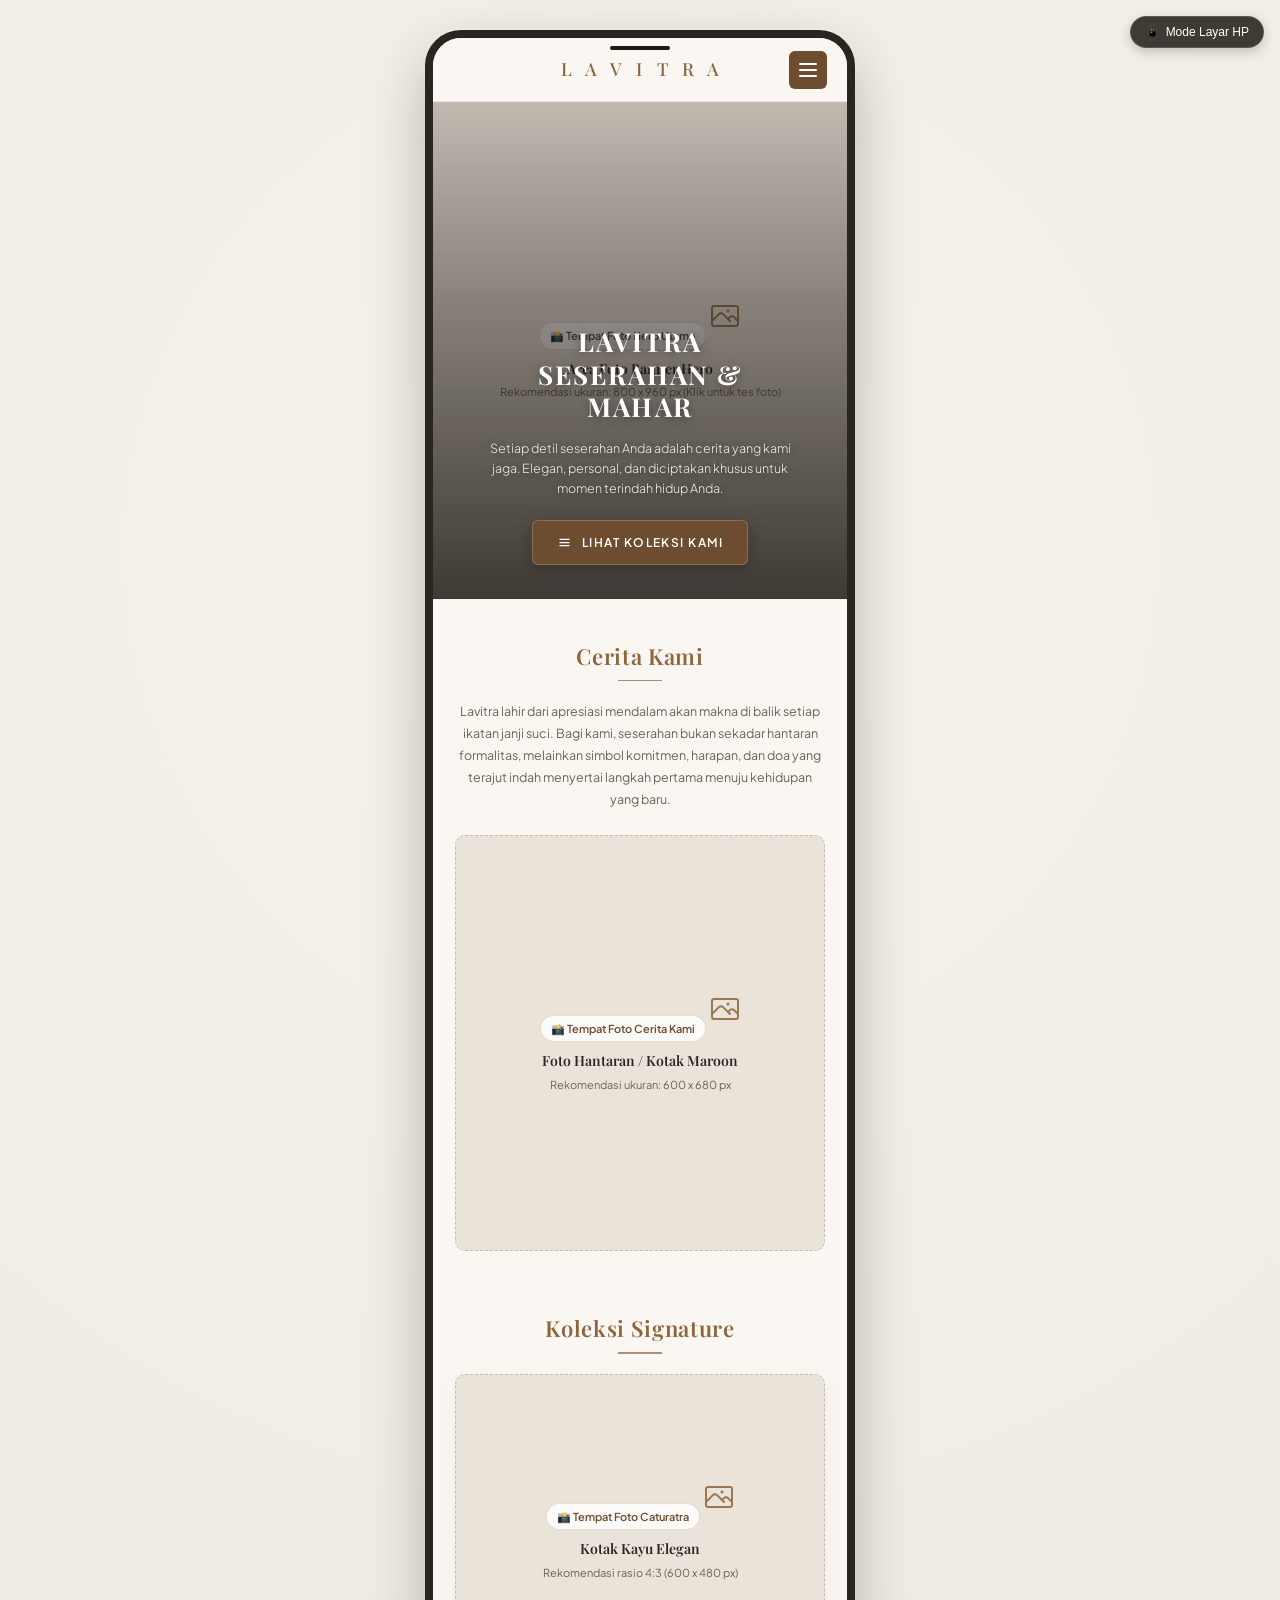
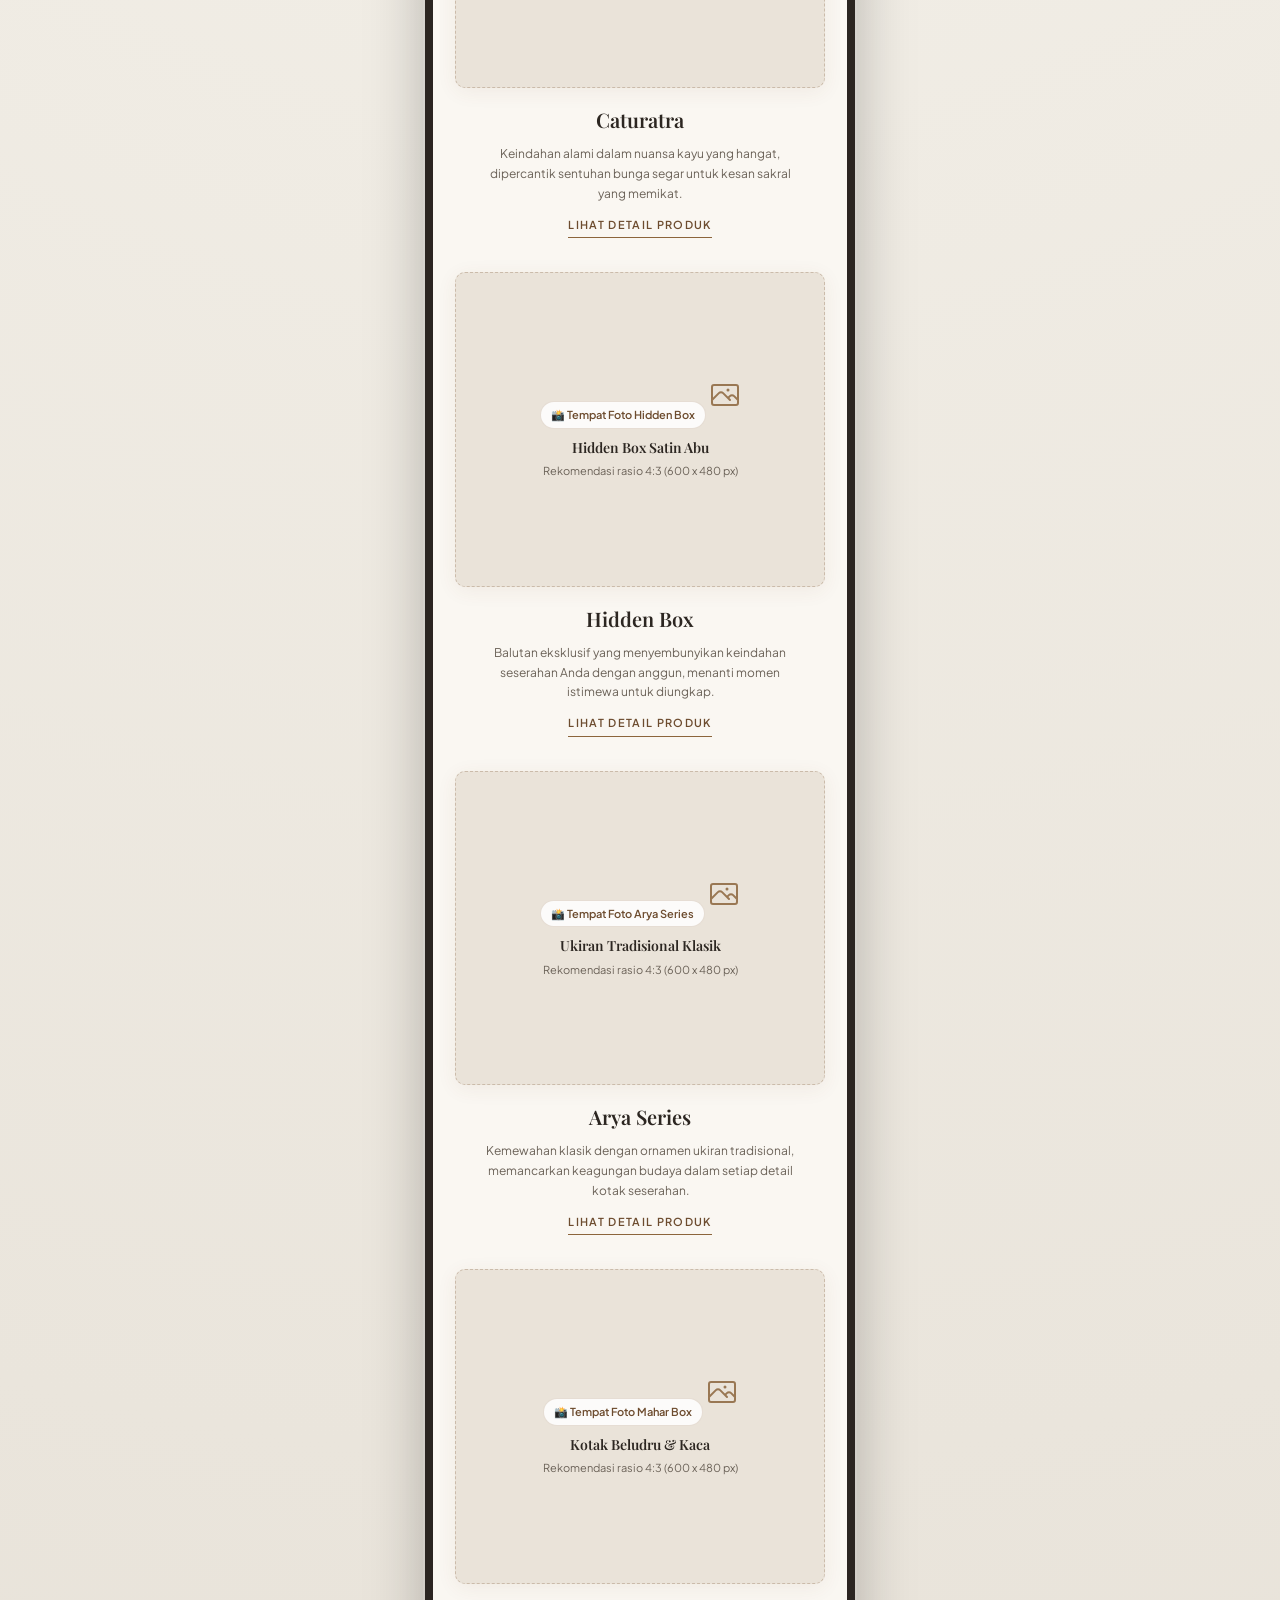
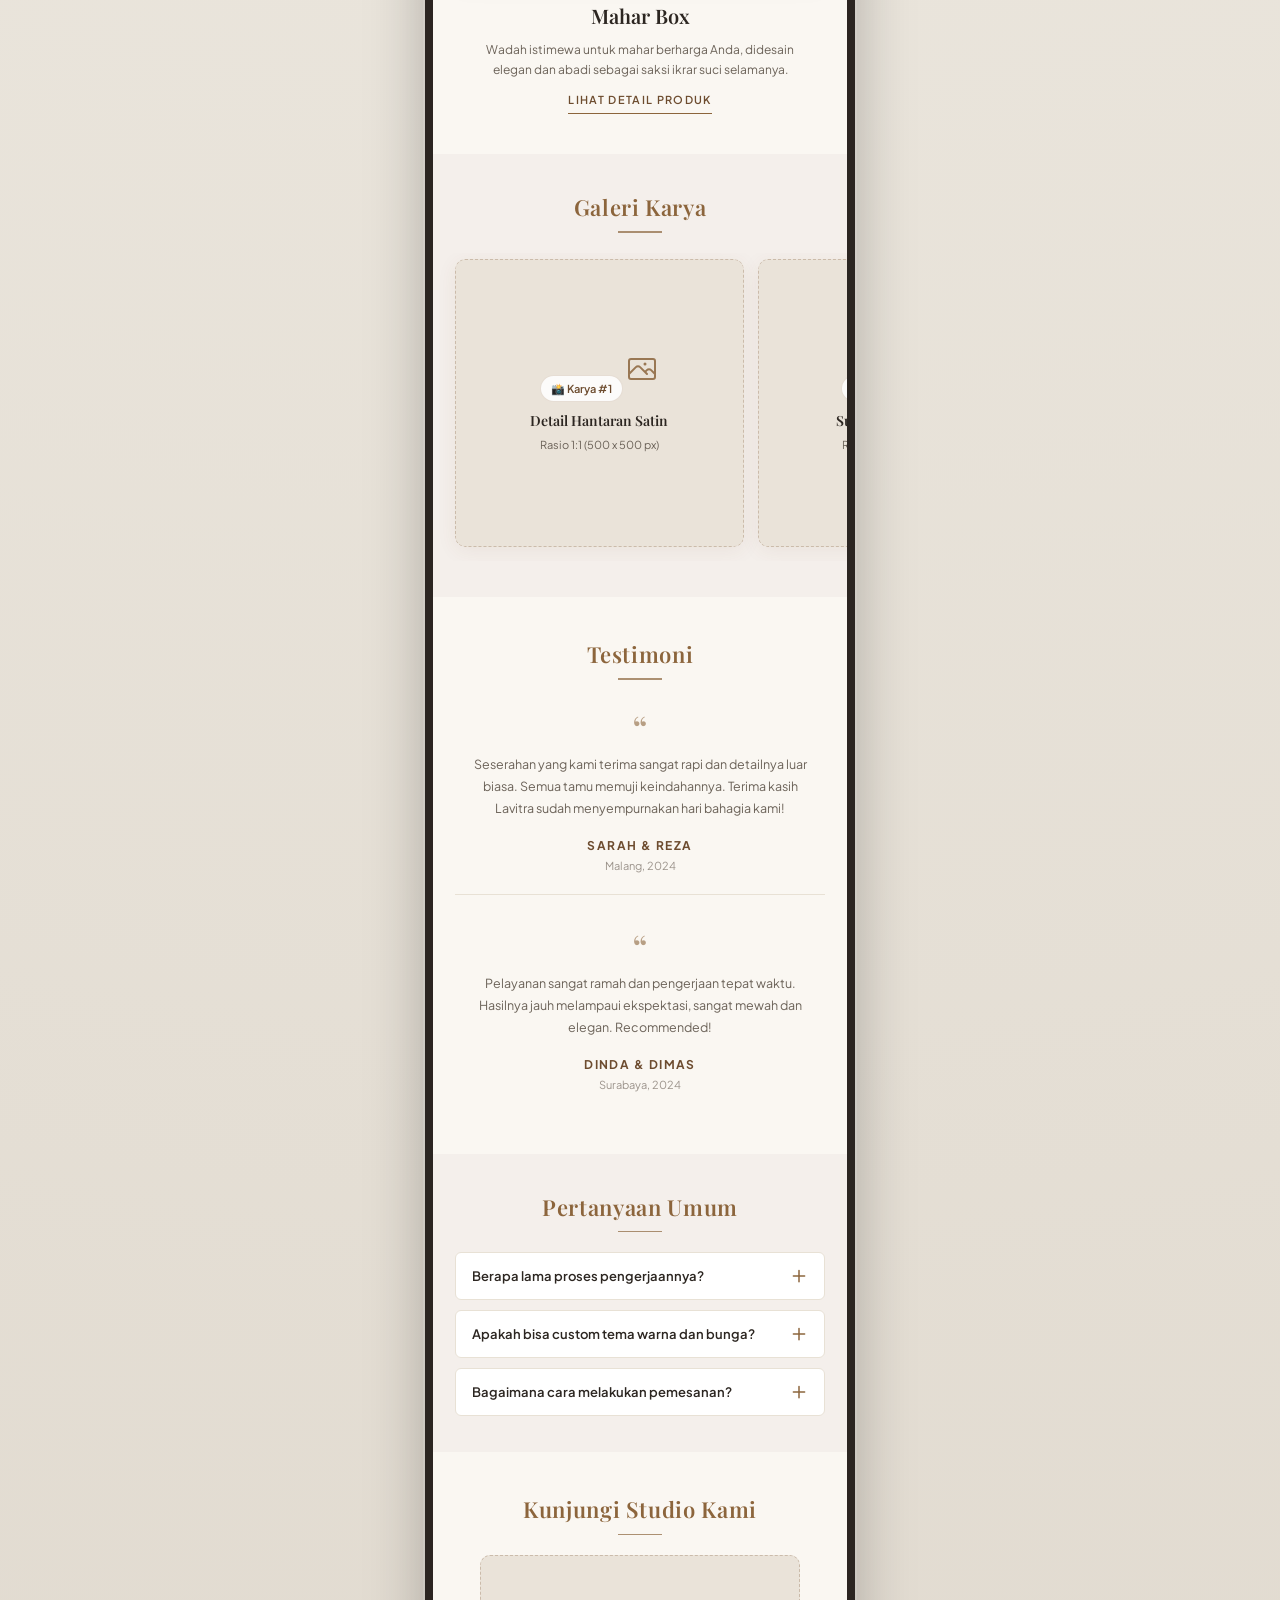
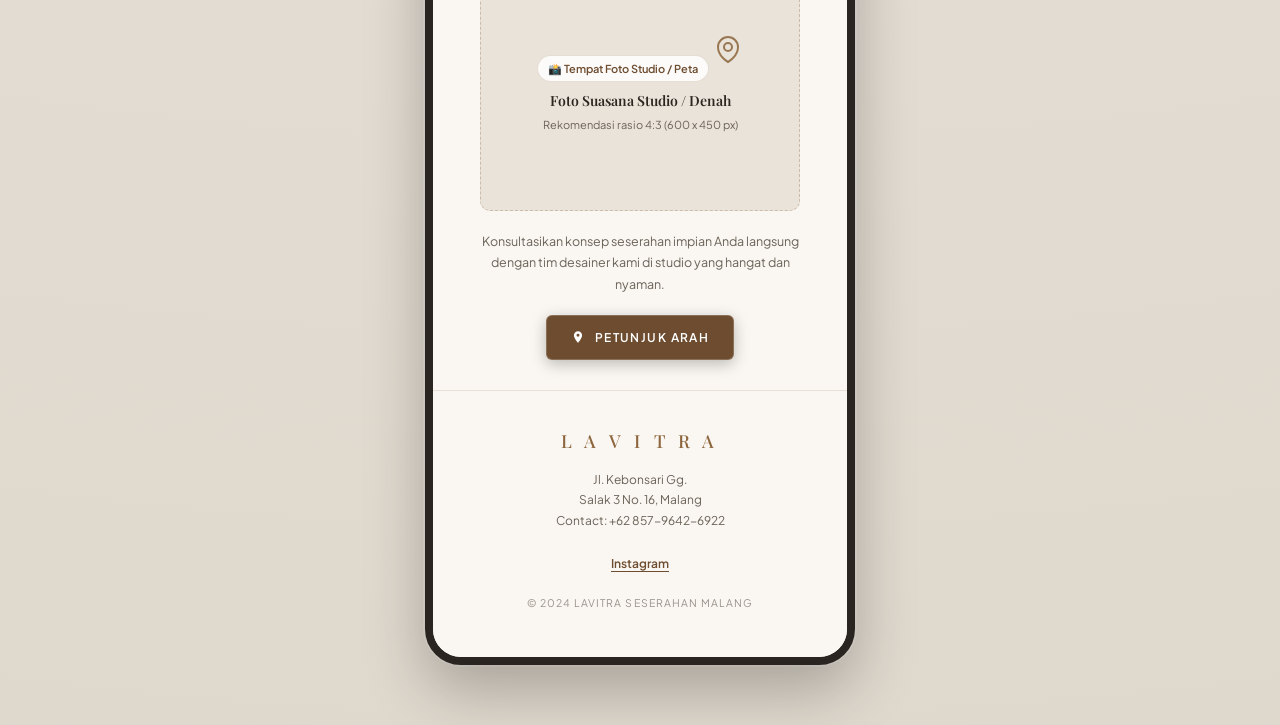
==== index.html @ 6a598cee "Add files via upload" ====
<!DOCTYPE html>
<html lang="id">
<head>
  <meta charset="UTF-8">
  <meta name="viewport" content="width=device-width, initial-scale=1.0, maximum-scale=1.0, user-scalable=no">
  <title>Lavitra Seserahan & Mahar - Malang</title>
  <link rel="stylesheet" href="css/style.css">
  <meta name="theme-color" content="#FAF7F2">
</head>
<body>

  <!-- TOMBOL TOGGLE VIEW KHUSUS DI DESKTOP AGAR PROPORSIONAL SEPERTI LAYAR HP -->
  <button class="desktop-view-toggle" title="Ubah mode tampilan">
    <span>📱</span> Mode Layar HP
  </button>

  <!-- OFFCANVAS DRAWER MENU (NAVIGASI HAMBURGER) -->
  <div class="mobile-drawer-overlay"></div>
  <aside class="mobile-drawer">
    <div class="drawer-header">
      <span class="brand-name">L A V I T R A</span>
      <button class="drawer-close-btn" aria-label="Tutup menu">&times;</button>
    </div>
    <ul class="drawer-nav-list">
      <li><a href="#hero" class="drawer-nav-link">Beranda</a></li>
      <li><a href="#cerita-kami" class="drawer-nav-link">Cerita Kami</a></li>
      <li><a href="#koleksi-signature" class="drawer-nav-link">Koleksi Signature</a></li>
      <li><a href="detail-produk.html" class="drawer-nav-link">Detail Produk (Hidden Box)</a></li>
      <li><a href="#galeri-karya" class="drawer-nav-link">Galeri Karya</a></li>
      <li><a href="#testimoni" class="drawer-nav-link">Testimoni</a></li>
      <li><a href="#faq" class="drawer-nav-link">Pertanyaan Umum</a></li>
      <li><a href="#studio" class="drawer-nav-link">Kunjungi Studio</a></li>
    </ul>
    <div class="drawer-footer">
      <p>© 2024 LAVITRA SESERAHAN MALANG</p>
    </div>
  </aside>

  <!-- MOBILE VIEWPORT SHELL (Wadah Utama Mobile Web yang Proporsional) -->
  <div class="mobile-viewport-shell">

    <!-- 1. HEADER / NAVBAR -->
    <header class="site-header">
      <div style="width: 38px;"></div> <!-- Spacer penyeimbang tengah -->
      <a href="index.html" class="header-brand">
        <span class="brand-name">L A V I T R A</span>
      </a>
      <button class="header-menu-btn" aria-label="Buka navigasi">
        <span></span>
        <span></span>
        <span></span>
      </button>
    </header>

    <main>
      <!-- 2. HERO BANNER SECTION -->
      <section class="hero-section" id="hero">
        <!-- 
          TEMPAT MENARUH GAMBAR HERO:
          Ganti data di dalam kotak ini atau klik kotak ini saat dibuka di browser
          untuk memasukkan gambar foto Anda sendiri!
          Format HTML jika ingin pasang langsung file: 
          <img src="images/hero.jpg" alt="Lavitra Banner" class="user-image loaded">
        -->
        <div class="img-placeholder-wrapper aspect-hero" title="Klik untuk pasang foto banner hero">
          <div class="placeholder-content">
            <span class="placeholder-badge">📸 Tempat Foto Hero Utama</span>
            <svg class="placeholder-icon" viewBox="0 0 24 24" stroke-width="1.5">
              <path stroke-linecap="round" stroke-linejoin="round" d="M2.25 15.75l5.159-5.159a2.25 2.25 0 013.182 0l5.159 5.159m-1.5-1.5l1.409-1.409a2.25 2.25 0 013.182 0l2.909 2.909m-18 3.75h16.5a1.5 1.5 0 001.5-1.5V6a1.5 1.5 0 00-1.5-1.5H3.75A1.5 1.5 0 002.25 6v12a1.5 1.5 0 001.5 1.5zm10.5-11.25h.008v.008h-.008V8.25zm.375 0a.375.375 0 11-.75 0 .375.375 0 01.75 0z" />
            </svg>
            <div class="placeholder-title">Area Foto Banner Hero</div>
            <div class="placeholder-hint">Rekomendasi ukuran: 800 x 960 px (Klik untuk tes foto)</div>
          </div>
          <!-- Tag foto (otomatis aktif jika user klik pasang foto) -->
          <img src="" alt="Hero Seserahan" class="user-image">
        </div>

        <!-- Dark Gradient Overlay & Teks Hero persis di screenshot -->
        <div class="hero-gradient-overlay"></div>
        <div class="hero-content">
          <h1 class="hero-title">
            <span>LAVITRA</span>
            <span>SESERAHAN &</span>
            <span>MAHAR</span>
          </h1>
          <p class="hero-description">
            Setiap detil seserahan Anda adalah cerita yang kami jaga. Elegan, personal, dan diciptakan khusus untuk momen terindah hidup Anda.
          </p>
          <a href="#koleksi-signature" class="btn-primary-bronze">
            <svg viewBox="0 0 24 24">
              <path d="M4 6h16v2H4zm0 5h16v2H4zm0 5h16v2H4z"/>
            </svg>
            <span>LIHAT KOLEKSI KAMI</span>
          </a>
        </div>
      </section>

      <!-- 3. SECTION: CERITA KAMI -->
      <section class="section-cerita" id="cerita-kami">
        <div class="section-header-block">
          <h2 class="section-title">Cerita Kami</h2>
          <div class="section-divider"></div>
        </div>
        <p class="cerita-text">
          Lavitra lahir dari apresiasi mendalam akan makna di balik setiap ikatan janji suci. Bagi kami, seserahan bukan sekadar hantaran formalitas, melainkan simbol komitmen, harapan, dan doa yang terajut indah menyertai langkah pertama menuju kehidupan yang baru.
        </p>

        <!-- TEMPAT FOTO CERITA KAMI (SESERAHAN MAROON) -->
        <div class="img-placeholder-wrapper aspect-cerita" title="Klik untuk pasang foto cerita kami">
          <div class="placeholder-content">
            <span class="placeholder-badge">📸 Tempat Foto Cerita Kami</span>
            <svg class="placeholder-icon" viewBox="0 0 24 24" stroke-width="1.5">
              <path stroke-linecap="round" stroke-linejoin="round" d="M2.25 15.75l5.159-5.159a2.25 2.25 0 013.182 0l5.159 5.159m-1.5-1.5l1.409-1.409a2.25 2.25 0 013.182 0l2.909 2.909m-18 3.75h16.5a1.5 1.5 0 001.5-1.5V6a1.5 1.5 0 00-1.5-1.5H3.75A1.5 1.5 0 002.25 6v12a1.5 1.5 0 001.5 1.5zm10.5-11.25h.008v.008h-.008V8.25zm.375 0a.375.375 0 11-.75 0 .375.375 0 01.75 0z" />
            </svg>
            <div class="placeholder-title">Foto Hantaran / Kotak Maroon</div>
            <div class="placeholder-hint">Rekomendasi ukuran: 600 x 680 px</div>
          </div>
          <img src="" alt="Cerita Lavitra" class="user-image">
        </div>
      </section>

      <!-- 4. SECTION: KOLEKSI SIGNATURE -->
      <section class="section-signature" id="koleksi-signature">
        <div class="section-header-block">
          <h2 class="section-title">Koleksi Signature</h2>
          <div class="section-divider"></div>
        </div>

        <div class="product-list">
          
          <!-- ITEM 1: CATURATRA -->
          <article class="product-card">
            <!-- Tempat Foto Caturatra -->
            <div class="img-placeholder-wrapper aspect-product" title="Klik untuk pasang foto Caturatra">
              <div class="placeholder-content">
                <span class="placeholder-badge">📸 Tempat Foto Caturatra</span>
                <svg class="placeholder-icon" viewBox="0 0 24 24" stroke-width="1.5">
                  <path stroke-linecap="round" stroke-linejoin="round" d="M2.25 15.75l5.159-5.159a2.25 2.25 0 013.182 0l5.159 5.159m-1.5-1.5l1.409-1.409a2.25 2.25 0 013.182 0l2.909 2.909m-18 3.75h16.5a1.5 1.5 0 001.5-1.5V6a1.5 1.5 0 00-1.5-1.5H3.75A1.5 1.5 0 002.25 6v12a1.5 1.5 0 001.5 1.5zm10.5-11.25h.008v.008h-.008V8.25zm.375 0a.375.375 0 11-.75 0 .375.375 0 01.75 0z" />
                </svg>
                <div class="placeholder-title">Kotak Kayu Elegan</div>
                <div class="placeholder-hint">Rekomendasi rasio 4:3 (600 x 480 px)</div>
              </div>
              <img src="" alt="Caturatra" class="user-image">
            </div>
            <h3 class="product-card-title">Caturatra</h3>
            <p class="product-card-desc">
              Keindahan alami dalam nuansa kayu yang hangat, dipercantik sentuhan bunga segar untuk kesan sakral yang memikat.
            </p>
            <a href="detail-produk.html" class="product-card-link">LIHAT DETAIL PRODUK</a>
          </article>

          <!-- ITEM 2: HIDDEN BOX (Tautan ke Halaman Detail) -->
          <article class="product-card">
            <!-- Tempat Foto Hidden Box -->
            <div class="img-placeholder-wrapper aspect-product" title="Klik untuk pasang foto Hidden Box">
              <div class="placeholder-content">
                <span class="placeholder-badge">📸 Tempat Foto Hidden Box</span>
                <svg class="placeholder-icon" viewBox="0 0 24 24" stroke-width="1.5">
                  <path stroke-linecap="round" stroke-linejoin="round" d="M2.25 15.75l5.159-5.159a2.25 2.25 0 013.182 0l5.159 5.159m-1.5-1.5l1.409-1.409a2.25 2.25 0 013.182 0l2.909 2.909m-18 3.75h16.5a1.5 1.5 0 001.5-1.5V6a1.5 1.5 0 00-1.5-1.5H3.75A1.5 1.5 0 002.25 6v12a1.5 1.5 0 001.5 1.5zm10.5-11.25h.008v.008h-.008V8.25zm.375 0a.375.375 0 11-.75 0 .375.375 0 01.75 0z" />
                </svg>
                <div class="placeholder-title">Hidden Box Satin Abu</div>
                <div class="placeholder-hint">Rekomendasi rasio 4:3 (600 x 480 px)</div>
              </div>
              <img src="" alt="Hidden Box" class="user-image">
            </div>
            <h3 class="product-card-title">Hidden Box</h3>
            <p class="product-card-desc">
              Balutan eksklusif yang menyembunyikan keindahan seserahan Anda dengan anggun, menanti momen istimewa untuk diungkap.
            </p>
            <a href="detail-produk.html" class="product-card-link">LIHAT DETAIL PRODUK</a>
          </article>

          <!-- ITEM 3: ARYA SERIES -->
          <article class="product-card">
            <!-- Tempat Foto Arya Series -->
            <div class="img-placeholder-wrapper aspect-product" title="Klik untuk pasang foto Arya Series">
              <div class="placeholder-content">
                <span class="placeholder-badge">📸 Tempat Foto Arya Series</span>
                <svg class="placeholder-icon" viewBox="0 0 24 24" stroke-width="1.5">
                  <path stroke-linecap="round" stroke-linejoin="round" d="M2.25 15.75l5.159-5.159a2.25 2.25 0 013.182 0l5.159 5.159m-1.5-1.5l1.409-1.409a2.25 2.25 0 013.182 0l2.909 2.909m-18 3.75h16.5a1.5 1.5 0 001.5-1.5V6a1.5 1.5 0 00-1.5-1.5H3.75A1.5 1.5 0 002.25 6v12a1.5 1.5 0 001.5 1.5zm10.5-11.25h.008v.008h-.008V8.25zm.375 0a.375.375 0 11-.75 0 .375.375 0 01.75 0z" />
                </svg>
                <div class="placeholder-title">Ukiran Tradisional Klasik</div>
                <div class="placeholder-hint">Rekomendasi rasio 4:3 (600 x 480 px)</div>
              </div>
              <img src="" alt="Arya Series" class="user-image">
            </div>
            <h3 class="product-card-title">Arya Series</h3>
            <p class="product-card-desc">
              Kemewahan klasik dengan ornamen ukiran tradisional, memancarkan keagungan budaya dalam setiap detail kotak seserahan.
            </p>
            <a href="detail-produk.html" class="product-card-link">LIHAT DETAIL PRODUK</a>
          </article>

          <!-- ITEM 4: MAHAR BOX -->
          <article class="product-card">
            <!-- Tempat Foto Mahar Box -->
            <div class="img-placeholder-wrapper aspect-product" title="Klik untuk pasang foto Mahar Box">
              <div class="placeholder-content">
                <span class="placeholder-badge">📸 Tempat Foto Mahar Box</span>
                <svg class="placeholder-icon" viewBox="0 0 24 24" stroke-width="1.5">
                  <path stroke-linecap="round" stroke-linejoin="round" d="M2.25 15.75l5.159-5.159a2.25 2.25 0 013.182 0l5.159 5.159m-1.5-1.5l1.409-1.409a2.25 2.25 0 013.182 0l2.909 2.909m-18 3.75h16.5a1.5 1.5 0 001.5-1.5V6a1.5 1.5 0 00-1.5-1.5H3.75A1.5 1.5 0 002.25 6v12a1.5 1.5 0 001.5 1.5zm10.5-11.25h.008v.008h-.008V8.25zm.375 0a.375.375 0 11-.75 0 .375.375 0 01.75 0z" />
                </svg>
                <div class="placeholder-title">Kotak Beludru & Kaca</div>
                <div class="placeholder-hint">Rekomendasi rasio 4:3 (600 x 480 px)</div>
              </div>
              <img src="" alt="Mahar Box" class="user-image">
            </div>
            <h3 class="product-card-title">Mahar Box</h3>
            <p class="product-card-desc">
              Wadah istimewa untuk mahar berharga Anda, didesain elegan dan abadi sebagai saksi ikrar suci selamanya.
            </p>
            <a href="detail-produk.html" class="product-card-link">LIHAT DETAIL PRODUK</a>
          </article>

        </div>
      </section>

      <!-- 5. SECTION: GALERI KARYA (HORIZONTAL SCROLL) -->
      <section class="section-galeri" id="galeri-karya">
        <div class="section-header-block">
          <h2 class="section-title">Galeri Karya</h2>
          <div class="section-divider"></div>
        </div>

        <div class="gallery-scroll-container">
          <!-- Item Galeri 1 -->
          <div class="gallery-item">
            <div class="img-placeholder-wrapper aspect-gallery" title="Klik untuk pasang foto galeri 1">
              <div class="placeholder-content">
                <span class="placeholder-badge">📸 Karya #1</span>
                <svg class="placeholder-icon" viewBox="0 0 24 24" stroke-width="1.5">
                  <path stroke-linecap="round" stroke-linejoin="round" d="M2.25 15.75l5.159-5.159a2.25 2.25 0 013.182 0l5.159 5.159m-1.5-1.5l1.409-1.409a2.25 2.25 0 013.182 0l2.909 2.909m-18 3.75h16.5a1.5 1.5 0 001.5-1.5V6a1.5 1.5 0 00-1.5-1.5H3.75A1.5 1.5 0 002.25 6v12a1.5 1.5 0 001.5 1.5zm10.5-11.25h.008v.008h-.008V8.25zm.375 0a.375.375 0 11-.75 0 .375.375 0 01.75 0z" />
                </svg>
                <div class="placeholder-title">Detail Hantaran Satin</div>
                <div class="placeholder-hint">Rasio 1:1 (500 x 500 px)</div>
              </div>
              <img src="" alt="Galeri 1" class="user-image">
            </div>
          </div>

          <!-- Item Galeri 2 -->
          <div class="gallery-item">
            <div class="img-placeholder-wrapper aspect-gallery" title="Klik untuk pasang foto galeri 2">
              <div class="placeholder-content">
                <span class="placeholder-badge">📸 Karya #2</span>
                <svg class="placeholder-icon" viewBox="0 0 24 24" stroke-width="1.5">
                  <path stroke-linecap="round" stroke-linejoin="round" d="M2.25 15.75l5.159-5.159a2.25 2.25 0 013.182 0l5.159 5.159m-1.5-1.5l1.409-1.409a2.25 2.25 0 013.182 0l2.909 2.909m-18 3.75h16.5a1.5 1.5 0 001.5-1.5V6a1.5 1.5 0 00-1.5-1.5H3.75A1.5 1.5 0 002.25 6v12a1.5 1.5 0 001.5 1.5zm10.5-11.25h.008v.008h-.008V8.25zm.375 0a.375.375 0 11-.75 0 .375.375 0 01.75 0z" />
                </svg>
                <div class="placeholder-title">Susunan Kotak Kayu</div>
                <div class="placeholder-hint">Rasio 1:1 (500 x 500 px)</div>
              </div>
              <img src="" alt="Galeri 2" class="user-image">
            </div>
          </div>

          <!-- Item Galeri 3 -->
          <div class="gallery-item">
            <div class="img-placeholder-wrapper aspect-gallery" title="Klik untuk pasang foto galeri 3">
              <div class="placeholder-content">
                <span class="placeholder-badge">📸 Karya #3</span>
                <svg class="placeholder-icon" viewBox="0 0 24 24" stroke-width="1.5">
                  <path stroke-linecap="round" stroke-linejoin="round" d="M2.25 15.75l5.159-5.159a2.25 2.25 0 013.182 0l5.159 5.159m-1.5-1.5l1.409-1.409a2.25 2.25 0 013.182 0l2.909 2.909m-18 3.75h16.5a1.5 1.5 0 001.5-1.5V6a1.5 1.5 0 00-1.5-1.5H3.75A1.5 1.5 0 002.25 6v12a1.5 1.5 0 001.5 1.5zm10.5-11.25h.008v.008h-.008V8.25zm.375 0a.375.375 0 11-.75 0 .375.375 0 01.75 0z" />
                </svg>
                <div class="placeholder-title">Mahar Frame Eksklusif</div>
                <div class="placeholder-hint">Rasio 1:1 (500 x 500 px)</div>
              </div>
              <img src="" alt="Galeri 3" class="user-image">
            </div>
          </div>
        </div>
      </section>

      <!-- 6. SECTION: TESTIMONI -->
      <section class="section-testimoni" id="testimoni">
        <div class="section-header-block">
          <h2 class="section-title">Testimoni</h2>
          <div class="section-divider"></div>
        </div>

        <div class="testimoni-card">
          <div class="quote-icon">“</div>
          <p class="quote-text">
            Seserahan yang kami terima sangat rapi dan detailnya luar biasa. Semua tamu memuji keindahannya. Terima kasih Lavitra sudah menyempurnakan hari bahagia kami!
          </p>
          <div class="client-name">SARAH & REZA</div>
          <div class="client-city">Malang, 2024</div>
        </div>

        <div class="testimoni-card">
          <div class="quote-icon">“</div>
          <p class="quote-text">
            Pelayanan sangat ramah dan pengerjaan tepat waktu. Hasilnya jauh melampaui ekspektasi, sangat mewah dan elegan. Recommended!
          </p>
          <div class="client-name">DINDA & DIMAS</div>
          <div class="client-city">Surabaya, 2024</div>
        </div>
      </section>

      <!-- 7. SECTION: PERTANYAAN UMUM (ACCORDION) -->
      <section class="section-faq" id="faq">
        <div class="section-header-block">
          <h2 class="section-title">Pertanyaan Umum</h2>
          <div class="section-divider"></div>
        </div>

        <div class="accordion-list">
          <!-- FAQ 1 -->
          <div class="accordion-item">
            <button class="accordion-trigger" aria-expanded="false">
              <span>Berapa lama proses pengerjaannya?</span>
              <svg class="accordion-icon" viewBox="0 0 24 24" fill="none" stroke-width="2">
                <path stroke-linecap="round" stroke-linejoin="round" d="M12 4.5v15m7.5-7.5h-15" />
              </svg>
            </button>
            <div class="accordion-content">
              <p>Proses pengerjaan seserahan dan mahar rata-rata memakan waktu 7 hingga 14 hari kerja, tergantung pada tingkat kerumitan desain dan antrian slot. Kami menyarankan untuk melakukan reservasi minimal 1 bulan sebelum hari H.</p>
            </div>
          </div>

          <!-- FAQ 2 -->
          <div class="accordion-item">
            <button class="accordion-trigger" aria-expanded="false">
              <span>Apakah bisa custom tema warna dan bunga?</span>
              <svg class="accordion-icon" viewBox="0 0 24 24" fill="none" stroke-width="2">
                <path stroke-linecap="round" stroke-linejoin="round" d="M12 4.5v15m7.5-7.5h-15" />
              </svg>
            </button>
            <div class="accordion-content">
              <p>Tentu saja! Anda bebas menyesuaikan tema warna kain, kombinasi hiasan, serta jenis bunga (fresh flower atau artificial/preserved premium) agar selaras dengan konsep busana dan pelaminan Anda.</p>
            </div>
          </div>

          <!-- FAQ 3 -->
          <div class="accordion-item">
            <button class="accordion-trigger" aria-expanded="false">
              <span>Bagaimana cara melakukan pemesanan?</span>
              <svg class="accordion-icon" viewBox="0 0 24 24" fill="none" stroke-width="2">
                <path stroke-linecap="round" stroke-linejoin="round" d="M12 4.5v15m7.5-7.5h-15" />
              </svg>
            </button>
            <div class="accordion-content">
              <p>Pemesanan dapat dilakukan dengan mudah melalui tombol WhatsApp resmi kami atau langsung mengunjungi studio. Tim kami siap membantu konsultasi konsep, pemilihan kotak, dan penjadwalan serah terima barang.</p>
            </div>
          </div>
        </div>
      </section>

      <!-- 8. SECTION: KUNJUNGI STUDIO KAMI -->
      <section class="section-studio" id="studio">
        <div class="section-header-block">
          <h2 class="section-title">Kunjungi Studio Kami</h2>
          <div class="section-divider"></div>
        </div>

        <div class="studio-card-wrapper">
          <!-- Tempat Foto Studio / Ilustrasi Denah -->
          <div class="img-placeholder-wrapper aspect-studio" title="Klik untuk pasang foto studio / denah">
            <div class="placeholder-content">
              <span class="placeholder-badge">📸 Tempat Foto Studio / Peta</span>
              <svg class="placeholder-icon" viewBox="0 0 24 24" stroke-width="1.5">
                <path stroke-linecap="round" stroke-linejoin="round" d="M15 10.5a3 3 0 11-6 0 3 3 0 016 0z" />
                <path stroke-linecap="round" stroke-linejoin="round" d="M19.5 10.5c0 7.142-7.5 11.25-7.5 11.25S4.5 17.642 4.5 10.5a7.5 7.5 0 1115 0z" />
              </svg>
              <div class="placeholder-title">Foto Suasana Studio / Denah</div>
              <div class="placeholder-hint">Rekomendasi rasio 4:3 (600 x 450 px)</div>
            </div>
            <img src="" alt="Studio Lavitra" class="user-image">
          </div>
        </div>

        <p class="studio-desc">
          Konsultasikan konsep seserahan impian Anda langsung dengan tim desainer kami di studio yang hangat dan nyaman.
        </p>

        <a href="https://maps.google.com/?q=Lavitra+Seserahan+Malang" target="_blank" rel="noopener noreferrer" class="btn-primary-bronze">
          <svg viewBox="0 0 24 24" style="width: 14px; height: 14px;">
            <path d="M12 2C8.13 2 5 5.13 5 9c0 5.25 7 13 7 13s7-7.75 7-13c0-3.87-3.13-7-7-7zm0 9.5a2.5 2.5 0 110-5 2.5 2.5 0 010 5z"/>
          </svg>
          <span>PETUNJUK ARAH</span>
        </a>
      </section>
    </main>

    <!-- 9. FOOTER -->
    <footer class="site-footer">
      <div class="footer-brand">L A V I T R A</div>
      <address class="footer-address">
        Jl. Kebonsari Gg.<br>
        Salak 3 No. 16, Malang<br>
        Contact: +62 857-9642-6922
      </address>
      <div>
        <a href="https://instagram.com" target="_blank" rel="noopener noreferrer" class="footer-social-link">Instagram</a>
      </div>
      <div class="footer-copyright">
        © 2024 LAVITRA SESERAHAN MALANG
      </div>
    </footer>

  </div>

  <script src="js/main.js"></script>
</body>
</html>
---- css/style.css ----
/* ==========================================================================
   LAVITRA SESERAHAN & MAHAR - MOBILE WEB STYLESHEET
   Desain Presisi, Mewah, dan Proporsional (Mobile First)
   ========================================================================== */

/* --- GOOGLE FONTS IMPORT --- */
@import url('https://fonts.googleapis.com/css2?family=Cinzel:wght@400;500;600;700&family=Playfair+Display:ital,wght@0,400;0,500;0,600;0,700;1,400&family=Plus+Jakarta+Sans:wght@300;400;500;600;700&display=swap');

/* --- DESIGN TOKENS / CSS VARIABLES --- */
:root {
  --font-serif: 'Playfair Display', Georgia, serif;
  --font-brand: 'Cinzel', serif;
  --font-sans: 'Plus Jakarta Sans', -apple-system, BlinkMacSystemFont, sans-serif;

  /* Color Palette matching exact screenshots */
  --color-primary-bronze: #8C653C;
  --color-primary-dark: #6D4C2F;
  --color-primary-light: #B48D65;
  --color-bronze-accent: #C5A070;
  
  --color-bg-main: #FAF7F2;
  --color-bg-warm: #F4EFEB;
  --color-bg-card: #FFFFFF;
  --color-border: #E8E1D5;
  --color-border-light: #F0ECE4;

  --color-text-main: #2C2621;
  --color-text-muted: #6B6258;
  --color-text-light: #9B938B;
  --color-white: #FFFFFF;

  /* Sizing and Layout */
  --mobile-max-width: 430px;
  --header-height: 64px;
  --bottom-bar-height: 76px;
  --radius-sm: 6px;
  --radius-md: 10px;
  --radius-lg: 14px;
  --radius-xl: 20px;
  
  --shadow-subtle: 0 2px 10px rgba(0, 0, 0, 0.04);
  --shadow-card: 0 4px 20px rgba(109, 76, 47, 0.07);
  --shadow-floating: 0 -4px 20px rgba(0, 0, 0, 0.06);

  --transition-normal: 0.25s cubic-bezier(0.4, 0, 0.2, 1);
}

/* --- RESET & BASE STYLES --- */
*, *::before, *::after {
  box-sizing: border-box;
  margin: 0;
  padding: 0;
  -webkit-tap-highlight-color: transparent;
}

html {
  font-size: 16px;
  scroll-behavior: smooth;
  background-color: #EFECE6; /* Desktop background backdrop */
}

body {
  font-family: var(--font-sans);
  color: var(--color-text-main);
  background-color: var(--color-bg-main);
  line-height: 1.6;
  min-height: 100vh;
  display: flex;
  flex-direction: column;
  align-items: center;
  justify-content: flex-start;
  overflow-x: hidden;
}

/* --- MOBILE SHELL / CONTAINER (PROPORSIONAL) --- */
/* Membuat tampilan di desktop tetap menyerupai layar HP proporsional (max 430px)
   sedangkan di HP asli akan full screen 100% tanpa frame */
.mobile-viewport-shell {
  width: 100%;
  max-width: var(--mobile-max-width);
  min-height: 100vh;
  background-color: var(--color-bg-main);
  position: relative;
  box-shadow: 0 0 35px rgba(0, 0, 0, 0.12);
  display: flex;
  flex-direction: column;
  overflow: hidden;
}

/* --- DESKTOP VIEW CONTROLLER BAR (Hanya terlihat di layar besar) --- */
.desktop-view-toggle {
  display: none;
  position: fixed;
  top: 16px;
  right: 16px;
  background: rgba(44, 38, 33, 0.9);
  backdrop-filter: blur(8px);
  color: #fff;
  padding: 8px 14px;
  border-radius: 30px;
  font-size: 12px;
  font-weight: 500;
  z-index: 9999;
  cursor: pointer;
  box-shadow: 0 4px 12px rgba(0,0,0,0.2);
  border: 1px solid rgba(255,255,255,0.15);
  transition: var(--transition-normal);
}
.desktop-view-toggle:hover {
  background: var(--color-primary-dark);
}
@media (min-width: 641px) {
  .desktop-view-toggle {
    display: flex;
    align-items: center;
    gap: 6px;
  }
}

/* --- HEADER / TOP NAVBAR --- */
.site-header {
  height: var(--header-height);
  width: 100%;
  background-color: var(--color-bg-main);
  position: sticky;
  top: 0;
  z-index: 100;
  display: flex;
  align-items: center;
  justify-content: space-between;
  padding: 0 20px;
  border-bottom: 1px solid rgba(232, 225, 213, 0.7);
  transition: var(--transition-normal);
}

.site-header.scrolled {
  background-color: rgba(250, 247, 242, 0.96);
  backdrop-filter: blur(10px);
  box-shadow: var(--shadow-subtle);
}

/* Header Back Button (Halaman Detail) */
.header-back-btn {
  background: transparent;
  border: none;
  cursor: pointer;
  display: flex;
  align-items: center;
  justify-content: center;
  width: 38px;
  height: 38px;
  border-radius: 50%;
  color: var(--color-primary-dark);
  transition: var(--transition-normal);
}
.header-back-btn:hover {
  background: rgba(140, 101, 60, 0.08);
}
.header-back-btn svg {
  width: 22px;
  height: 22px;
  stroke: var(--color-primary-dark);
}

/* Header Brand / Logo */
.header-brand {
  text-decoration: none;
  display: flex;
  align-items: center;
  justify-content: center;
}
.brand-name {
  font-family: var(--font-serif);
  font-size: 18px;
  letter-spacing: 0.28em;
  font-weight: 500;
  color: var(--color-primary-bronze);
  text-transform: uppercase;
  margin-right: -0.28em; /* offset letter-spacing on last char */
}

/* Header Hamburger Button (Kotak Cokelat Khas) */
.header-menu-btn {
  width: 38px;
  height: 38px;
  background-color: var(--color-primary-dark);
  border: none;
  border-radius: var(--radius-sm);
  display: flex;
  flex-direction: column;
  align-items: center;
  justify-content: center;
  gap: 4px;
  cursor: pointer;
  padding: 8px;
  transition: var(--transition-normal);
}
.header-menu-btn:hover {
  background-color: var(--color-primary-bronze);
}
.header-menu-btn span {
  display: block;
  width: 18px;
  height: 2px;
  background-color: #FFFFFF;
  border-radius: 2px;
  transition: var(--transition-normal);
}

/* Offcanvas Drawer Menu */
.mobile-drawer-overlay {
  position: fixed;
  inset: 0;
  background: rgba(0, 0, 0, 0.45);
  backdrop-filter: blur(4px);
  z-index: 1000;
  opacity: 0;
  pointer-events: none;
  transition: opacity 0.3s ease;
}
.mobile-drawer-overlay.active {
  opacity: 1;
  pointer-events: auto;
}
.mobile-drawer {
  position: fixed;
  top: 0;
  right: -100%;
  width: 82%;
  max-width: 320px;
  height: 100vh;
  background: var(--color-bg-main);
  z-index: 1001;
  box-shadow: -5px 0 25px rgba(0,0,0,0.15);
  display: flex;
  flex-direction: column;
  padding: 24px 20px;
  transition: right 0.35s cubic-bezier(0.16, 1, 0.3, 1);
}
.mobile-drawer.active {
  right: 0;
}
.drawer-header {
  display: flex;
  align-items: center;
  justify-content: space-between;
  padding-bottom: 20px;
  border-bottom: 1px solid var(--color-border);
}
.drawer-close-btn {
  background: none;
  border: none;
  font-size: 24px;
  color: var(--color-primary-dark);
  cursor: pointer;
}
.drawer-nav-list {
  list-style: none;
  margin-top: 24px;
  display: flex;
  flex-direction: column;
  gap: 16px;
}
.drawer-nav-link {
  text-decoration: none;
  font-family: var(--font-serif);
  font-size: 17px;
  color: var(--color-text-main);
  display: block;
  padding: 8px 0;
  border-bottom: 1px dashed var(--color-border);
  transition: color 0.2s;
}
.drawer-nav-link:hover {
  color: var(--color-primary-bronze);
}
.drawer-footer {
  margin-top: auto;
  font-size: 12px;
  color: var(--color-text-muted);
  text-align: center;
}

/* ==========================================================================
   IMAGE PLACEHOLDER SYSTEM (SESUAI PERMINTAAN USER: "TEMPAT UNTUK MENARUH GAMBAR")
   ========================================================================== */
.img-placeholder-wrapper {
  position: relative;
  width: 100%;
  overflow: hidden;
  background: #EAE3D9;
  border: 1.5px dashed #CBBBAA;
  border-radius: var(--radius-md);
  display: flex;
  flex-direction: column;
  align-items: center;
  justify-content: center;
  text-align: center;
  padding: 20px 14px;
  cursor: pointer;
  transition: var(--transition-normal);
  user-select: none;
}

.img-placeholder-wrapper:hover {
  border-color: var(--color-primary-bronze);
  background-color: #E5DCCE;
}

/* Aspect ratios for different design elements */
.aspect-hero {
  aspect-ratio: 4 / 4.8; /* Hero aspect ratio */
  border-radius: 0;
  border: none;
}
.aspect-detail-hero {
  aspect-ratio: 4 / 4.4;
  border-radius: 0;
  border: none;
}
.aspect-cerita {
  aspect-ratio: 4 / 4.5;
  border-radius: var(--radius-md);
}
.aspect-product {
  aspect-ratio: 4 / 3.4;
  border-radius: var(--radius-md);
}
.aspect-gallery {
  aspect-ratio: 1 / 1;
  border-radius: var(--radius-md);
}
.aspect-studio {
  aspect-ratio: 4 / 3.2;
  border-radius: var(--radius-md);
}

.placeholder-badge {
  display: inline-flex;
  align-items: center;
  gap: 5px;
  background: rgba(255, 255, 255, 0.85);
  backdrop-filter: blur(4px);
  padding: 4px 10px;
  border-radius: 20px;
  font-size: 11px;
  font-weight: 600;
  color: var(--color-primary-dark);
  margin-bottom: 8px;
  border: 1px solid rgba(140, 101, 60, 0.2);
}

.placeholder-icon {
  width: 32px;
  height: 32px;
  margin-bottom: 8px;
  stroke: var(--color-primary-bronze);
  fill: none;
  opacity: 0.85;
}

.placeholder-title {
  font-family: var(--font-serif);
  font-size: 14px;
  font-weight: 600;
  color: var(--color-text-main);
  margin-bottom: 3px;
}

.placeholder-hint {
  font-size: 11px;
  color: var(--color-text-muted);
}

/* User's inserted image */
.user-image {
  position: absolute;
  inset: 0;
  width: 100%;
  height: 100%;
  object-fit: cover;
  display: none; /* otomatis muncul jika src diisi */
  z-index: 1;
}
.user-image.loaded {
  display: block;
}

/* File input tersembunyi untuk fitur drag/click upload langsung dari browser */
.placeholder-file-input {
  display: none;
}

/* Dark gradient overlay untuk Hero Sections */
.hero-gradient-overlay {
  position: absolute;
  inset: 0;
  background: linear-gradient(
    180deg, 
    rgba(25, 20, 16, 0.2) 0%, 
    rgba(25, 20, 16, 0.5) 45%,
    rgba(25, 20, 16, 0.82) 100%
  );
  z-index: 2;
  pointer-events: none;
}

/* ==========================================================================
   HOMEPAGE SPECIFIC SECTIONS
   ========================================================================== */

/* --- HERO SECTION --- */
.hero-section {
  position: relative;
  width: 100%;
  overflow: hidden;
}

.hero-content {
  position: absolute;
  inset: 0;
  z-index: 3;
  display: flex;
  flex-direction: column;
  align-items: center;
  justify-content: flex-end;
  text-align: center;
  padding: 30px 22px 34px 22px;
  color: #FFFFFF;
}

.hero-title {
  font-family: var(--font-serif);
  font-size: 26px;
  line-height: 1.25;
  font-weight: 700;
  letter-spacing: 0.08em;
  text-transform: uppercase;
  margin-bottom: 14px;
  text-shadow: 0 2px 10px rgba(0, 0, 0, 0.45);
}
.hero-title span {
  display: block;
}

.hero-description {
  font-size: 12.5px;
  line-height: 1.6;
  font-weight: 300;
  color: rgba(255, 255, 255, 0.92);
  margin-bottom: 22px;
  max-width: 320px;
  text-shadow: 0 1px 6px rgba(0, 0, 0, 0.4);
}

.btn-primary-bronze {
  display: inline-flex;
  align-items: center;
  justify-content: center;
  gap: 10px;
  background-color: var(--color-primary-dark);
  color: #FFFFFF;
  text-decoration: none;
  font-size: 12px;
  font-weight: 600;
  letter-spacing: 0.12em;
  text-transform: uppercase;
  padding: 12px 24px;
  border-radius: var(--radius-sm);
  border: 1px solid rgba(255, 255, 255, 0.2);
  box-shadow: 0 4px 15px rgba(0, 0, 0, 0.25);
  transition: var(--transition-normal);
  cursor: pointer;
}
.btn-primary-bronze:hover {
  background-color: var(--color-primary-bronze);
  transform: translateY(-1px);
}
.btn-primary-bronze svg {
  width: 15px;
  height: 15px;
  fill: currentColor;
}

/* --- SECTION COMMON HEADINGS --- */
.section-header-block {
  text-align: center;
  margin-bottom: 20px;
}

.section-title {
  font-family: var(--font-serif);
  font-size: 22px;
  font-weight: 600;
  color: var(--color-primary-bronze);
  letter-spacing: 0.03em;
  margin-bottom: 6px;
}

.section-divider {
  width: 44px;
  height: 1.5px;
  background-color: var(--color-primary-bronze);
  margin: 0 auto;
  opacity: 0.7;
}

/* --- SECTION: CERITA KAMI --- */
.section-cerita {
  padding: 40px 22px 30px;
  background-color: var(--color-bg-main);
  text-align: center;
}

.cerita-text {
  font-size: 12.5px;
  line-height: 1.75;
  color: var(--color-text-muted);
  margin-bottom: 24px;
  text-align: center;
  padding: 0 4px;
}

/* --- SECTION: KOLEKSI SIGNATURE --- */
.section-signature {
  padding: 30px 22px 40px;
  background-color: var(--color-bg-main);
}

.product-list {
  display: flex;
  flex-direction: column;
  gap: 34px;
}

.product-card {
  display: flex;
  flex-direction: column;
  align-items: center;
  text-align: center;
}

.product-card .img-placeholder-wrapper {
  margin-bottom: 16px;
  box-shadow: var(--shadow-card);
}

.product-card-title {
  font-family: var(--font-serif);
  font-size: 20px;
  font-weight: 600;
  color: var(--color-text-main);
  margin-bottom: 8px;
}

.product-card-desc {
  font-size: 12px;
  line-height: 1.65;
  color: var(--color-text-muted);
  margin-bottom: 12px;
  max-width: 320px;
}

.product-card-link {
  display: inline-block;
  font-size: 11px;
  font-weight: 600;
  letter-spacing: 0.12em;
  text-transform: uppercase;
  color: var(--color-primary-dark);
  text-decoration: none;
  padding-bottom: 4px;
  border-bottom: 1px solid var(--color-primary-bronze);
  transition: var(--transition-normal);
}
.product-card-link:hover {
  color: var(--color-primary-bronze);
  border-bottom-color: transparent;
}

/* --- SECTION: GALERI KARYA --- */
.section-galeri {
  padding: 36px 0;
  background-color: var(--color-bg-warm);
}

.gallery-scroll-container {
  display: flex;
  gap: 14px;
  overflow-x: auto;
  padding: 6px 22px 14px 22px;
  scroll-snap-type: x mandatory;
  -webkit-overflow-scrolling: touch;
  scrollbar-width: none;
}
.gallery-scroll-container::-webkit-scrollbar {
  display: none;
}

.gallery-item {
  flex: 0 0 78%;
  scroll-snap-align: center;
  box-shadow: var(--shadow-card);
  border-radius: var(--radius-md);
  overflow: hidden;
}

/* --- SECTION: TESTIMONI --- */
.section-testimoni {
  padding: 40px 22px;
  background-color: var(--color-bg-main);
  text-align: center;
}

.testimoni-card {
  padding: 10px 0 20px 0;
}

.testimoni-card:not(:last-child) {
  border-bottom: 1px solid var(--color-border);
  margin-bottom: 24px;
}

.quote-icon {
  font-family: var(--font-serif);
  font-size: 38px;
  line-height: 1;
  color: var(--color-primary-bronze);
  opacity: 0.6;
  margin-bottom: 6px;
}

.quote-text {
  font-size: 12.5px;
  line-height: 1.75;
  color: var(--color-text-muted);
  font-style: normal;
  margin-bottom: 16px;
  padding: 0 10px;
}

.client-name {
  font-size: 12px;
  font-weight: 700;
  letter-spacing: 0.12em;
  text-transform: uppercase;
  color: var(--color-primary-dark);
  margin-bottom: 2px;
}

.client-city {
  font-size: 11px;
  color: var(--color-text-light);
}

/* --- SECTION: PERTANYAAN UMUM (ACCORDION) --- */
.section-faq {
  padding: 36px 22px;
  background-color: var(--color-bg-warm);
}

.accordion-list {
  display: flex;
  flex-direction: column;
  gap: 10px;
  margin-top: 18px;
}

.accordion-item {
  background: var(--color-bg-card);
  border: 1px solid var(--color-border);
  border-radius: var(--radius-sm);
  overflow: hidden;
  transition: var(--transition-normal);
}

.accordion-trigger {
  width: 100%;
  display: flex;
  align-items: center;
  justify-content: space-between;
  padding: 14px 16px;
  background: none;
  border: none;
  text-align: left;
  font-family: var(--font-sans);
  font-size: 13px;
  font-weight: 600;
  color: var(--color-text-main);
  cursor: pointer;
  transition: color 0.2s;
}
.accordion-trigger:hover {
  color: var(--color-primary-bronze);
}

.accordion-icon {
  width: 18px;
  height: 18px;
  stroke: var(--color-primary-bronze);
  transition: transform 0.3s ease;
  flex-shrink: 0;
}

.accordion-item.active .accordion-icon {
  transform: rotate(45deg); /* Berubah menjadi X atau berputar */
}

.accordion-content {
  max-height: 0;
  overflow: hidden;
  transition: max-height 0.3s ease, padding 0.3s ease;
  padding: 0 16px;
  font-size: 12px;
  line-height: 1.65;
  color: var(--color-text-muted);
}
.accordion-item.active .accordion-content {
  max-height: 200px;
  padding: 0 16px 14px 16px;
}

/* --- SECTION: KUNJUNGI STUDIO KAMI --- */
.section-studio {
  padding: 40px 22px 30px;
  background-color: var(--color-bg-main);
  text-align: center;
}

.studio-card-wrapper {
  margin: 18px auto 20px;
  max-width: 320px;
}

.studio-desc {
  font-size: 12.5px;
  line-height: 1.7;
  color: var(--color-text-muted);
  margin-bottom: 20px;
  max-width: 320px;
  margin-left: auto;
  margin-right: auto;
}

/* --- FOOTER --- */
.site-footer {
  padding: 36px 20px 45px;
  background-color: var(--color-bg-main);
  text-align: center;
  border-top: 1px solid var(--color-border);
}

.footer-brand {
  font-family: var(--font-serif);
  font-size: 18px;
  letter-spacing: 0.26em;
  font-weight: 500;
  color: var(--color-primary-bronze);
  text-transform: uppercase;
  margin-bottom: 14px;
}

.footer-address {
  font-style: normal;
  font-size: 12px;
  line-height: 1.7;
  color: var(--color-text-muted);
  margin-bottom: 18px;
}

.footer-social-link {
  display: inline-block;
  font-size: 12px;
  font-weight: 600;
  color: var(--color-primary-dark);
  text-decoration: underline;
  text-underline-offset: 3px;
  margin-bottom: 22px;
  transition: color 0.2s;
}
.footer-social-link:hover {
  color: var(--color-primary-bronze);
}

.footer-copyright {
  font-size: 10.5px;
  letter-spacing: 0.1em;
  color: var(--color-text-light);
  text-transform: uppercase;
}

/* ==========================================================================
   DETAIL PRODUK SPECIFIC SECTIONS (IMAGE 2)
   ========================================================================== */

/* Detail Hero Section */
.detail-hero-section {
  position: relative;
  width: 100%;
  overflow: hidden;
}

.detail-hero-content {
  position: absolute;
  inset: 0;
  z-index: 3;
  display: flex;
  flex-direction: column;
  align-items: flex-start;
  justify-content: flex-end;
  text-align: left;
  padding: 30px 22px 28px 22px;
  color: #FFFFFF;
}

.detail-product-title {
  font-family: var(--font-serif);
  font-size: 28px;
  font-weight: 700;
  color: #FFFFFF;
  margin-bottom: 10px;
  text-shadow: 0 2px 8px rgba(0, 0, 0, 0.4);
}

.detail-product-desc {
  font-size: 12.5px;
  line-height: 1.65;
  font-weight: 300;
  color: rgba(255, 255, 255, 0.95);
  max-width: 340px;
  text-shadow: 0 1px 6px rgba(0, 0, 0, 0.4);
}

/* Section: Material Utama */
.section-material {
  padding: 36px 22px;
  background-color: var(--color-bg-main);
}

.material-cards-list {
  display: flex;
  flex-direction: column;
  gap: 16px;
  margin-top: 20px;
}

.material-card {
  background: var(--color-bg-card);
  border: 1px solid var(--color-border);
  border-radius: var(--radius-md);
  padding: 22px 18px;
  text-align: center;
  box-shadow: var(--shadow-subtle);
  display: flex;
  flex-direction: column;
  align-items: center;
  transition: transform 0.2s, box-shadow 0.2s;
}
.material-card:hover {
  transform: translateY(-2px);
  box-shadow: var(--shadow-card);
}

.material-icon-box {
  width: 44px;
  height: 44px;
  margin-bottom: 12px;
  display: flex;
  align-items: center;
  justify-content: center;
}
.material-icon-box svg {
  width: 32px;
  height: 32px;
  stroke: var(--color-primary-bronze);
  fill: none;
}

.material-card-title {
  font-size: 12px;
  font-weight: 700;
  letter-spacing: 0.14em;
  text-transform: uppercase;
  color: var(--color-text-main);
  margin-bottom: 8px;
}

.material-card-desc {
  font-size: 12px;
  line-height: 1.65;
  color: var(--color-text-muted);
}

/* Section: Eksklusivitas Lavitra (Gallery) */
.section-eksklusivitas {
  padding: 36px 22px 40px;
  background-color: var(--color-bg-warm);
}

.eksklusivitas-gallery {
  display: flex;
  flex-direction: column;
  gap: 18px;
  margin-top: 20px;
}

.eksklusivitas-gallery .img-placeholder-wrapper {
  box-shadow: var(--shadow-card);
}

/* Detail Footer Padding (Memberi ruang untuk bottom sticky bar) */
.detail-footer-spacer {
  height: var(--bottom-bar-height);
}

/* Sticky Bottom Action Bar */
.sticky-bottom-bar {
  position: fixed;
  bottom: 0;
  left: 50%;
  transform: translateX(-50%);
  width: 100%;
  max-width: var(--mobile-max-width);
  height: var(--bottom-bar-height);
  background-color: #FFFFFF;
  border-top: 1px solid var(--color-border);
  box-shadow: var(--shadow-floating);
  display: flex;
  align-items: center;
  justify-content: space-between;
  padding: 0 20px;
  z-index: 99;
}

.bottom-price-info {
  display: flex;
  flex-direction: column;
}

.price-label {
  font-size: 11px;
  color: var(--color-text-light);
  font-weight: 500;
}

.price-value {
  font-family: var(--font-serif);
  font-size: 18px;
  font-weight: 700;
  color: var(--color-text-main);
}

.btn-order-cta {
  display: inline-flex;
  align-items: center;
  justify-content: center;
  gap: 8px;
  background-color: var(--color-primary-dark);
  color: #FFFFFF;
  text-decoration: none;
  font-size: 13px;
  font-weight: 700;
  letter-spacing: 0.12em;
  text-transform: uppercase;
  padding: 12px 28px;
  border-radius: var(--radius-sm);
  transition: var(--transition-normal);
  cursor: pointer;
}
.btn-order-cta:hover {
  background-color: var(--color-primary-bronze);
  transform: translateY(-1px);
}
.btn-order-cta svg {
  width: 14px;
  height: 14px;
  fill: currentColor;
}

/* ==========================================================================
   IMAGE UPLOAD HELPER TOAST / MODAL
   (Fitur interaktif praktis agar user bisa tes pasang foto langsung dari web)
   ========================================================================== */
.photo-helper-toast {
  position: fixed;
  top: 74px;
  left: 50%;
  transform: translateX(-50%) translateY(-20px);
  background: rgba(44, 38, 33, 0.95);
  color: #FFFFFF;
  padding: 8px 16px;
  border-radius: 20px;
  font-size: 11.5px;
  z-index: 1000;
  opacity: 0;
  pointer-events: none;
  transition: all 0.3s ease;
  box-shadow: 0 4px 15px rgba(0, 0, 0, 0.2);
  display: flex;
  align-items: center;
  gap: 8px;
}
.photo-helper-toast.show {
  opacity: 1;
  transform: translateX(-50%) translateY(0);
}

/* Small smartphone border mockup styling on wide screens */
@media (min-width: 641px) {
  body {
    padding: 30px 0 60px;
    background: radial-gradient(circle at 50% 10%, #F5F2EB 0%, #DFD8CD 100%);
  }
  .mobile-viewport-shell {
    border-radius: 36px;
    border: 8px solid #2B2521;
    min-height: 850px;
    box-shadow: 0 25px 60px rgba(0, 0, 0, 0.25), 0 0 0 2px rgba(255, 255, 255, 0.2);
  }
  /* Phone speaker top notch simulation */
  .mobile-viewport-shell::before {
    content: '';
    position: absolute;
    top: 8px;
    left: 50%;
    transform: translateX(-50%);
    width: 60px;
    height: 4px;
    background: #1C1815;
    border-radius: 4px;
    z-index: 1002;
  }
  .sticky-bottom-bar {
    border-bottom-left-radius: 28px;
    border-bottom-right-radius: 28px;
  }
}
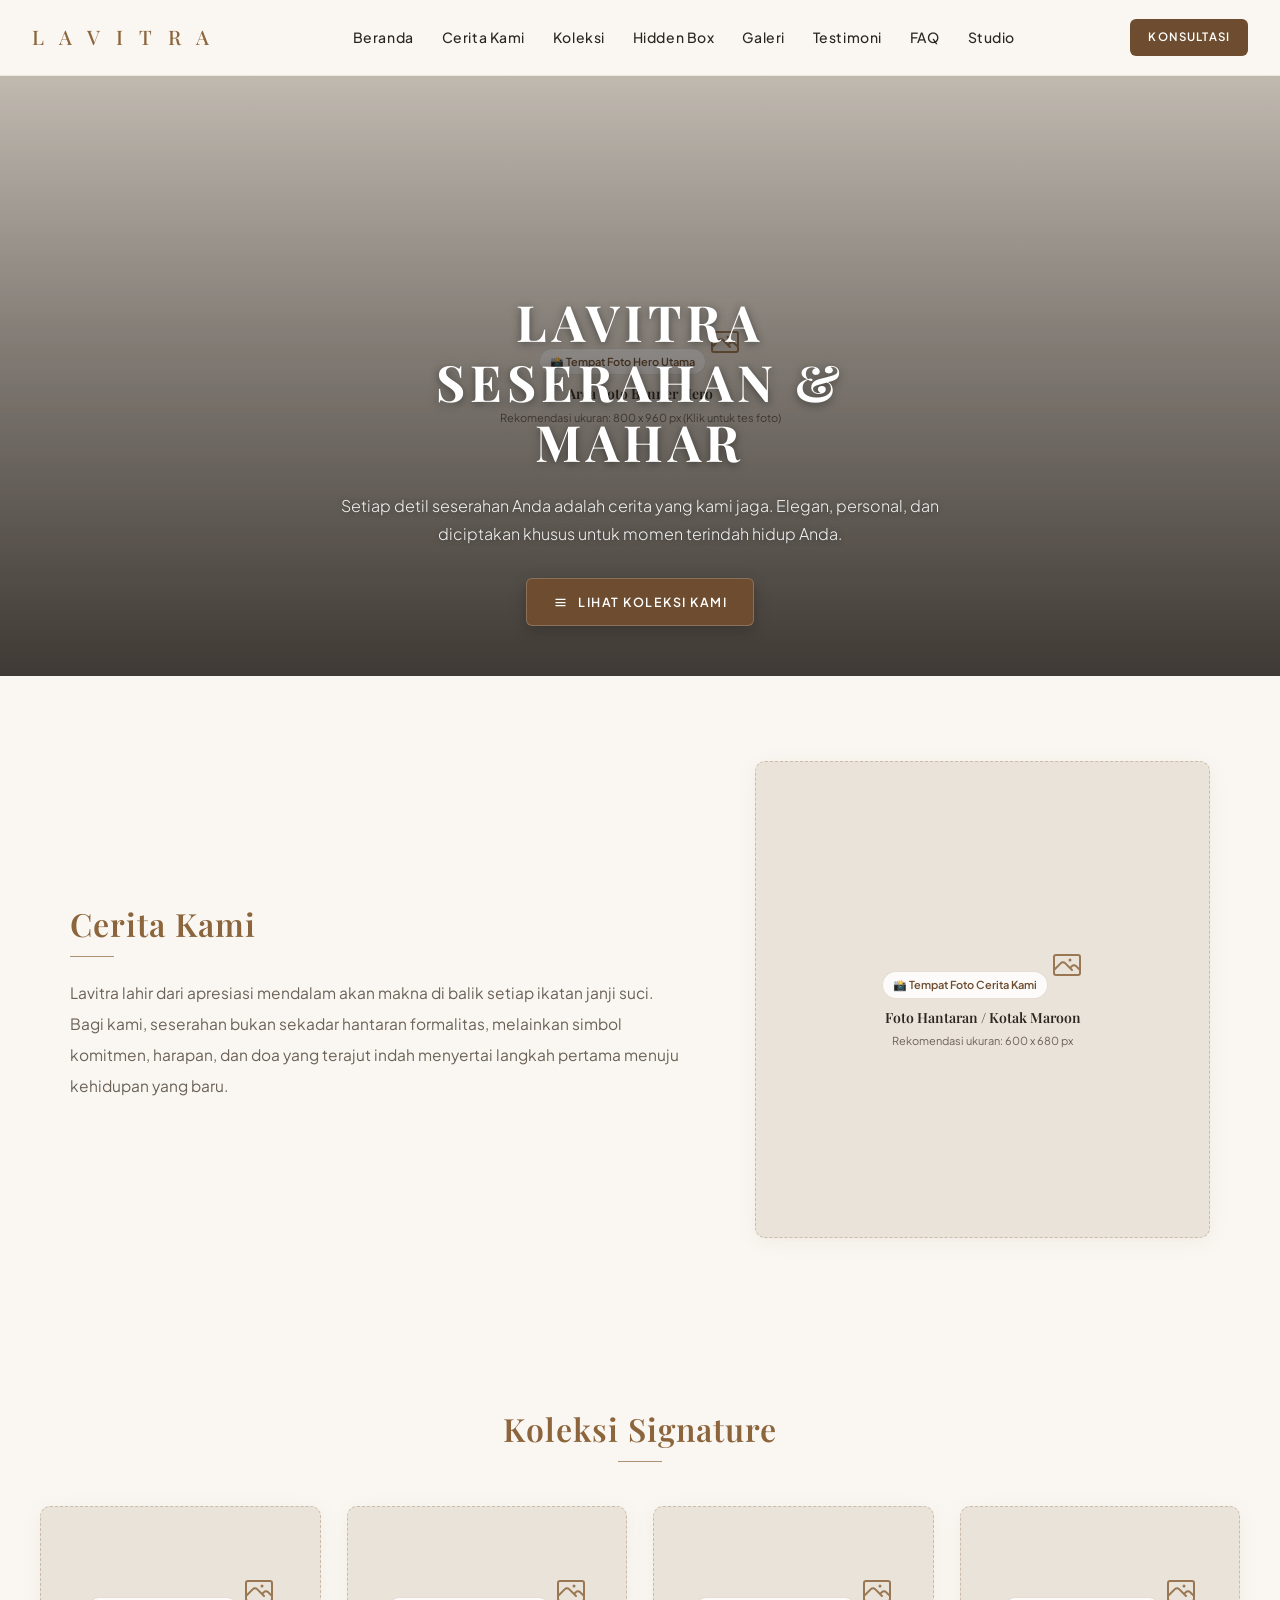
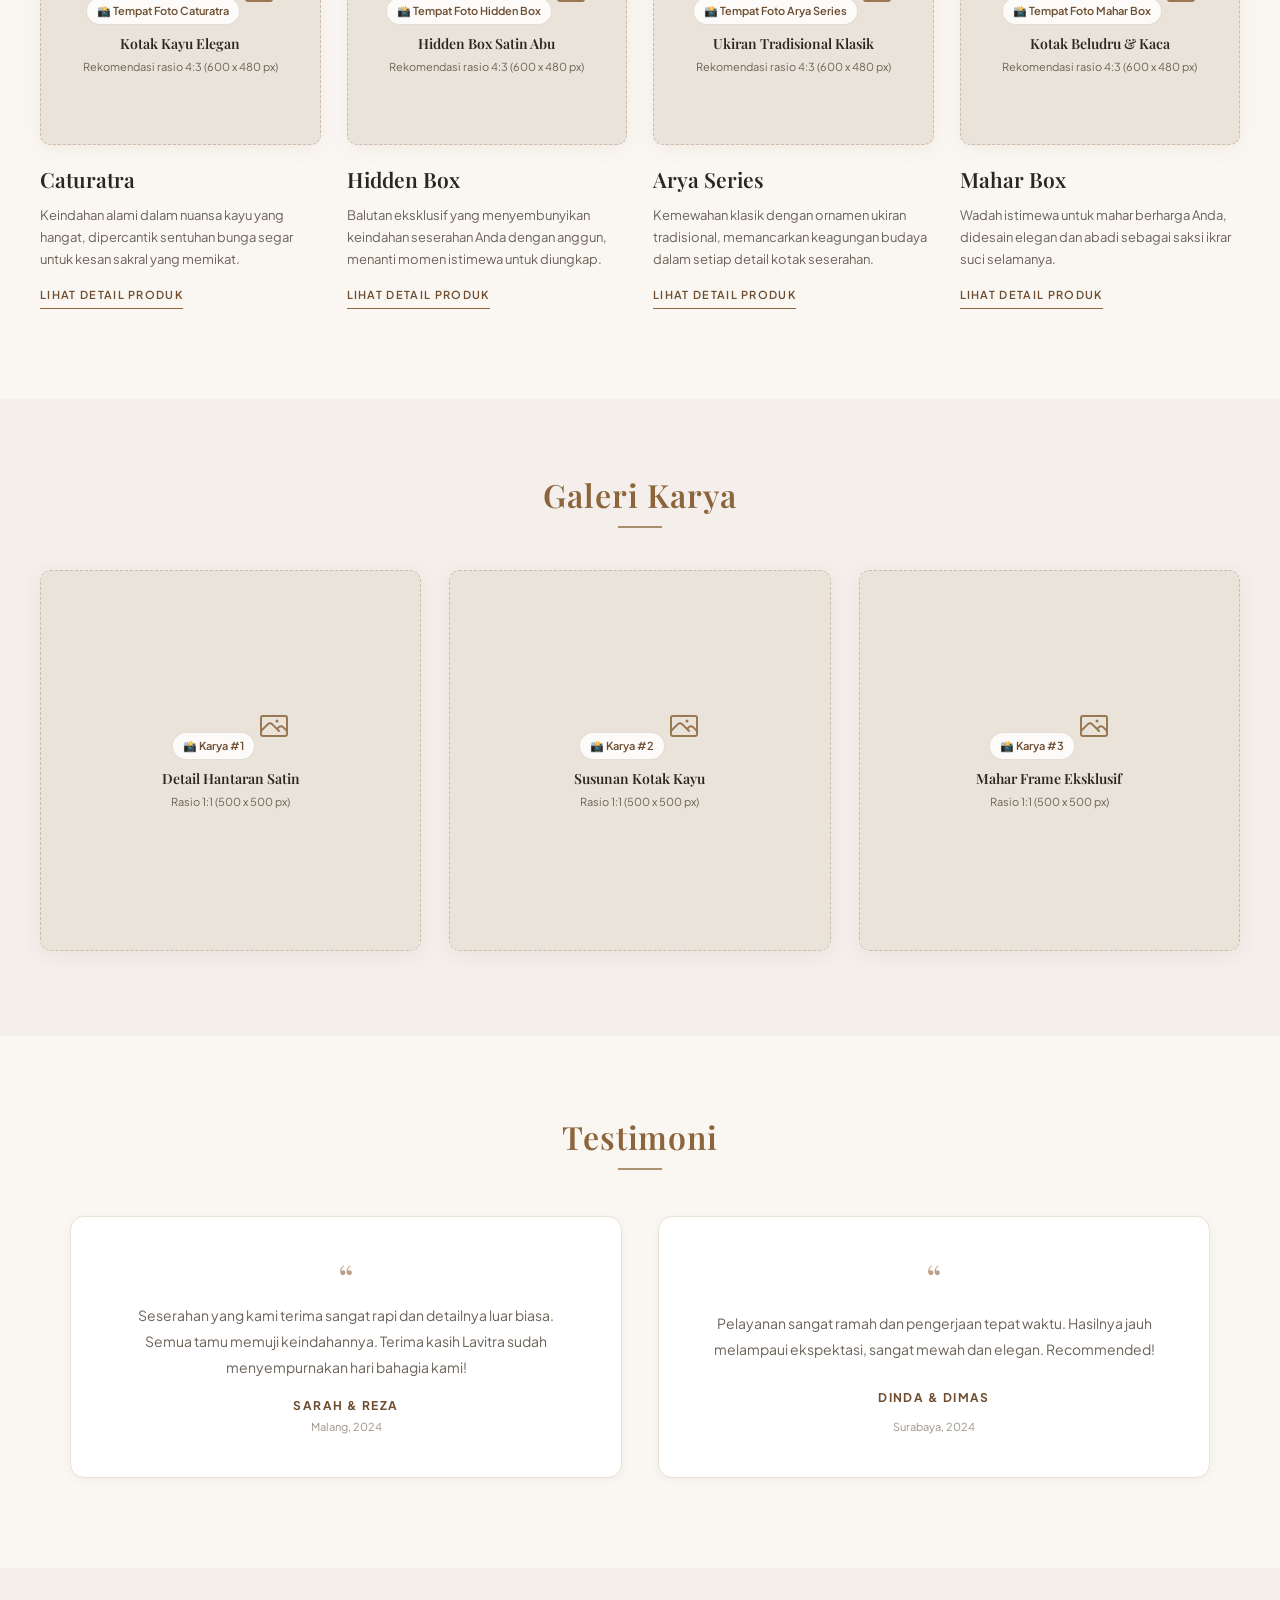
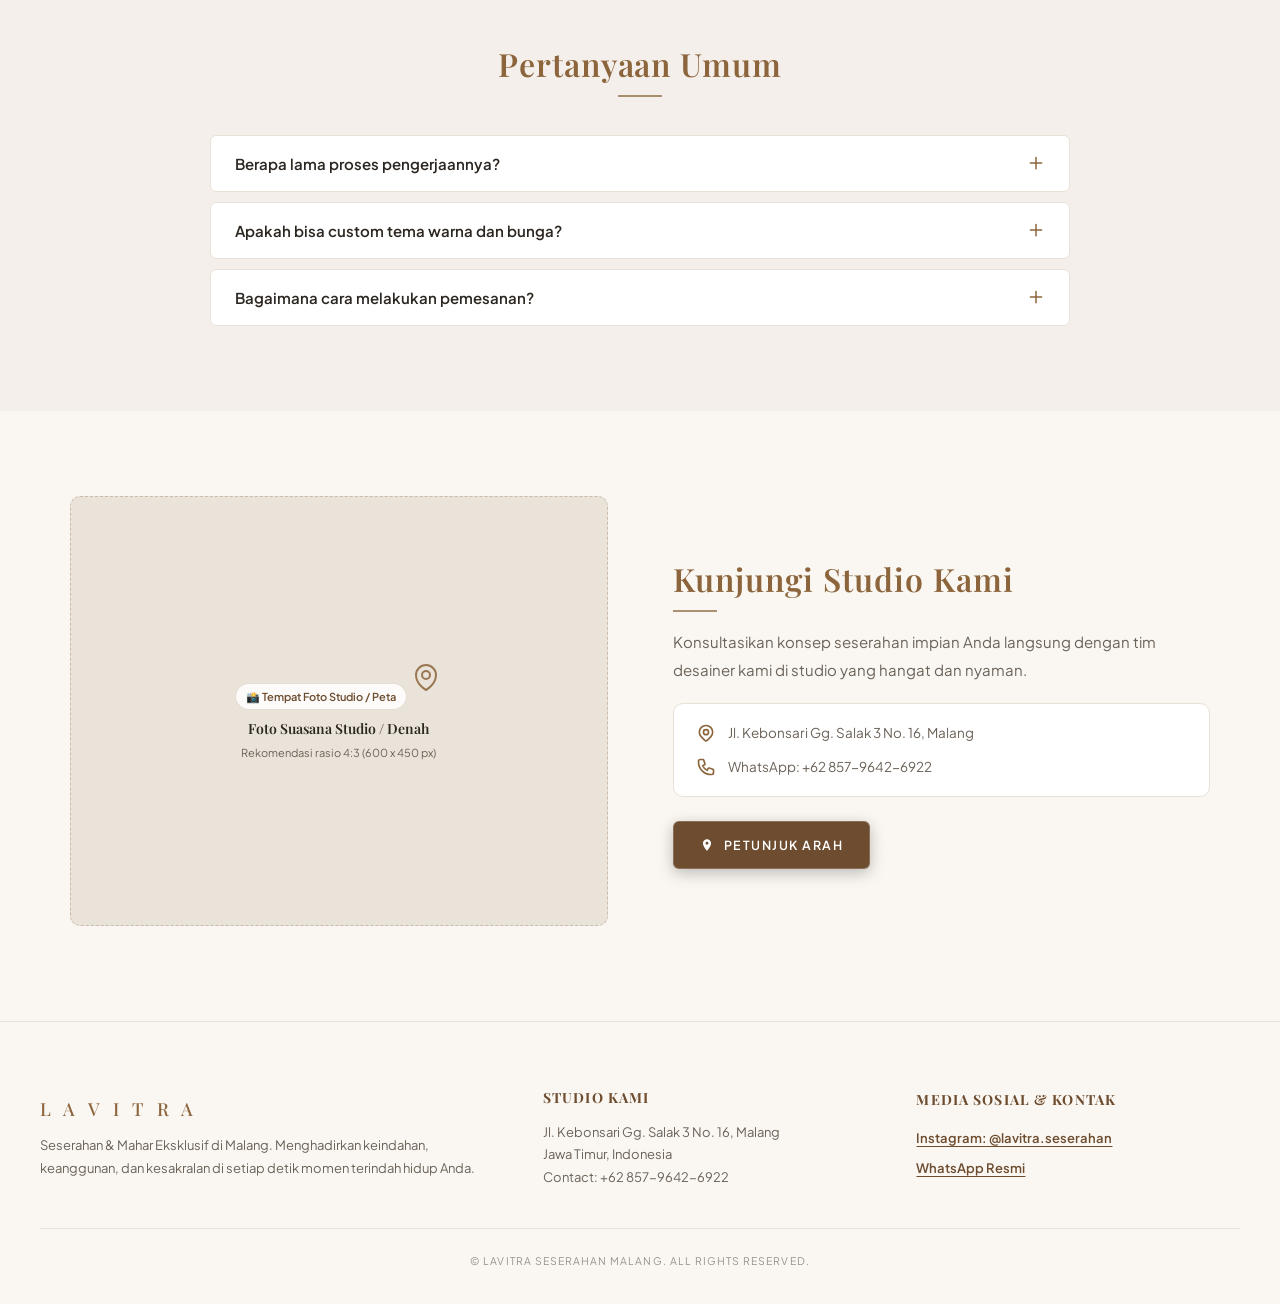
==== commit c080e733: "Add files via upload" ====
--- a/index.html
+++ b/index.html
@@ -2,19 +2,14 @@
 <html lang="id">
 <head>
   <meta charset="UTF-8">
-  <meta name="viewport" content="width=device-width, initial-scale=1.0, maximum-scale=1.0, user-scalable=no">
+  <meta name="viewport" content="width=device-width, initial-scale=1.0">
   <title>Lavitra Seserahan & Mahar - Malang</title>
   <link rel="stylesheet" href="css/style.css">
   <meta name="theme-color" content="#FAF7F2">
 </head>
 <body>
 
-  <!-- TOMBOL TOGGLE VIEW KHUSUS DI DESKTOP AGAR PROPORSIONAL SEPERTI LAYAR HP -->
-  <button class="desktop-view-toggle" title="Ubah mode tampilan">
-    <span>📱</span> Mode Layar HP
-  </button>
-
-  <!-- OFFCANVAS DRAWER MENU (NAVIGASI HAMBURGER) -->
+  <!-- OFFCANVAS DRAWER MENU (NAVIGASI HAMBURGER UNTUK MOBILE) -->
   <div class="mobile-drawer-overlay"></div>
   <aside class="mobile-drawer">
     <div class="drawer-header">
@@ -32,24 +27,45 @@
       <li><a href="#studio" class="drawer-nav-link">Kunjungi Studio</a></li>
     </ul>
     <div class="drawer-footer">
-      <p>© 2024 LAVITRA SESERAHAN MALANG</p>
+      <p>© LAVITRA SESERAHAN MALANG</p>
     </div>
   </aside>
 
-  <!-- MOBILE VIEWPORT SHELL (Wadah Utama Mobile Web yang Proporsional) -->
+  <!-- SITE WRAPPER / CONTAINER UTAMA -->
   <div class="mobile-viewport-shell">
 
     <!-- 1. HEADER / NAVBAR -->
     <header class="site-header">
-      <div style="width: 38px;"></div> <!-- Spacer penyeimbang tengah -->
-      <a href="index.html" class="header-brand">
-        <span class="brand-name">L A V I T R A</span>
-      </a>
-      <button class="header-menu-btn" aria-label="Buka navigasi">
-        <span></span>
-        <span></span>
-        <span></span>
-      </button>
+      <div class="header-inner">
+        <div class="header-mobile-spacer"></div> <!-- Spacer penyeimbang tengah di layar HP -->
+        
+        <a href="index.html" class="header-brand">
+          <span class="brand-name">L A V I T R A</span>
+        </a>
+
+        <!-- Navigasi Desktop / Layar Lebar -->
+        <nav class="desktop-nav">
+          <a href="#hero" class="desktop-nav-link">Beranda</a>
+          <a href="#cerita-kami" class="desktop-nav-link">Cerita Kami</a>
+          <a href="#koleksi-signature" class="desktop-nav-link">Koleksi</a>
+          <a href="detail-produk.html" class="desktop-nav-link">Hidden Box</a>
+          <a href="#galeri-karya" class="desktop-nav-link">Galeri</a>
+          <a href="#testimoni" class="desktop-nav-link">Testimoni</a>
+          <a href="#faq" class="desktop-nav-link">FAQ</a>
+          <a href="#studio" class="desktop-nav-link">Studio</a>
+        </nav>
+
+        <div class="header-actions">
+          <a href="https://wa.me/6285796426922?text=Halo%20Lavitra,%20saya%20ingin%20konsultasi%20seserahan" target="_blank" rel="noopener noreferrer" class="header-cta-btn">
+            Konsultasi
+          </a>
+          <button class="header-menu-btn" aria-label="Buka navigasi">
+            <span></span>
+            <span></span>
+            <span></span>
+          </button>
+        </div>
+      </div>
     </header>
 
     <main>
@@ -78,193 +94,205 @@
         <!-- Dark Gradient Overlay & Teks Hero persis di screenshot -->
         <div class="hero-gradient-overlay"></div>
         <div class="hero-content">
-          <h1 class="hero-title">
-            <span>LAVITRA</span>
-            <span>SESERAHAN &</span>
-            <span>MAHAR</span>
-          </h1>
-          <p class="hero-description">
-            Setiap detil seserahan Anda adalah cerita yang kami jaga. Elegan, personal, dan diciptakan khusus untuk momen terindah hidup Anda.
-          </p>
-          <a href="#koleksi-signature" class="btn-primary-bronze">
-            <svg viewBox="0 0 24 24">
-              <path d="M4 6h16v2H4zm0 5h16v2H4zm0 5h16v2H4z"/>
-            </svg>
-            <span>LIHAT KOLEKSI KAMI</span>
-          </a>
+          <div class="hero-content-inner">
+            <h1 class="hero-title">
+              <span>LAVITRA</span>
+              <span>SESERAHAN &</span>
+              <span>MAHAR</span>
+            </h1>
+            <p class="hero-description">
+              Setiap detil seserahan Anda adalah cerita yang kami jaga. Elegan, personal, dan diciptakan khusus untuk momen terindah hidup Anda.
+            </p>
+            <a href="#koleksi-signature" class="btn-primary-bronze">
+              <svg viewBox="0 0 24 24">
+                <path d="M4 6h16v2H4zm0 5h16v2H4zm0 5h16v2H4z"/>
+              </svg>
+              <span>LIHAT KOLEKSI KAMI</span>
+            </a>
+          </div>
         </div>
       </section>
 
       <!-- 3. SECTION: CERITA KAMI -->
       <section class="section-cerita" id="cerita-kami">
-        <div class="section-header-block">
-          <h2 class="section-title">Cerita Kami</h2>
-          <div class="section-divider"></div>
-        </div>
-        <p class="cerita-text">
-          Lavitra lahir dari apresiasi mendalam akan makna di balik setiap ikatan janji suci. Bagi kami, seserahan bukan sekadar hantaran formalitas, melainkan simbol komitmen, harapan, dan doa yang terajut indah menyertai langkah pertama menuju kehidupan yang baru.
-        </p>
-
-        <!-- TEMPAT FOTO CERITA KAMI (SESERAHAN MAROON) -->
-        <div class="img-placeholder-wrapper aspect-cerita" title="Klik untuk pasang foto cerita kami">
-          <div class="placeholder-content">
-            <span class="placeholder-badge">📸 Tempat Foto Cerita Kami</span>
-            <svg class="placeholder-icon" viewBox="0 0 24 24" stroke-width="1.5">
-              <path stroke-linecap="round" stroke-linejoin="round" d="M2.25 15.75l5.159-5.159a2.25 2.25 0 013.182 0l5.159 5.159m-1.5-1.5l1.409-1.409a2.25 2.25 0 013.182 0l2.909 2.909m-18 3.75h16.5a1.5 1.5 0 001.5-1.5V6a1.5 1.5 0 00-1.5-1.5H3.75A1.5 1.5 0 002.25 6v12a1.5 1.5 0 001.5 1.5zm10.5-11.25h.008v.008h-.008V8.25zm.375 0a.375.375 0 11-.75 0 .375.375 0 01.75 0z" />
-            </svg>
-            <div class="placeholder-title">Foto Hantaran / Kotak Maroon</div>
-            <div class="placeholder-hint">Rekomendasi ukuran: 600 x 680 px</div>
-          </div>
-          <img src="" alt="Cerita Lavitra" class="user-image">
+        <div class="container cerita-grid">
+          <div class="cerita-text-col">
+            <div class="section-header-block cerita-header-block">
+              <h2 class="section-title">Cerita Kami</h2>
+              <div class="section-divider"></div>
+            </div>
+            <p class="cerita-text">
+              Lavitra lahir dari apresiasi mendalam akan makna di balik setiap ikatan janji suci. Bagi kami, seserahan bukan sekadar hantaran formalitas, melainkan simbol komitmen, harapan, dan doa yang terajut indah menyertai langkah pertama menuju kehidupan yang baru.
+            </p>
+          </div>
+
+          <!-- TEMPAT FOTO CERITA KAMI (SESERAHAN MAROON) -->
+          <div class="cerita-img-col">
+            <div class="img-placeholder-wrapper aspect-cerita" title="Klik untuk pasang foto cerita kami">
+              <div class="placeholder-content">
+                <span class="placeholder-badge">📸 Tempat Foto Cerita Kami</span>
+                <svg class="placeholder-icon" viewBox="0 0 24 24" stroke-width="1.5">
+                  <path stroke-linecap="round" stroke-linejoin="round" d="M2.25 15.75l5.159-5.159a2.25 2.25 0 013.182 0l5.159 5.159m-1.5-1.5l1.409-1.409a2.25 2.25 0 013.182 0l2.909 2.909m-18 3.75h16.5a1.5 1.5 0 001.5-1.5V6a1.5 1.5 0 00-1.5-1.5H3.75A1.5 1.5 0 002.25 6v12a1.5 1.5 0 001.5 1.5zm10.5-11.25h.008v.008h-.008V8.25zm.375 0a.375.375 0 11-.75 0 .375.375 0 01.75 0z" />
+                </svg>
+                <div class="placeholder-title">Foto Hantaran / Kotak Maroon</div>
+                <div class="placeholder-hint">Rekomendasi ukuran: 600 x 680 px</div>
+              </div>
+              <img src="" alt="Cerita Lavitra" class="user-image">
+            </div>
+          </div>
         </div>
       </section>
 
       <!-- 4. SECTION: KOLEKSI SIGNATURE -->
       <section class="section-signature" id="koleksi-signature">
-        <div class="section-header-block">
-          <h2 class="section-title">Koleksi Signature</h2>
-          <div class="section-divider"></div>
-        </div>
-
-        <div class="product-list">
-          
-          <!-- ITEM 1: CATURATRA -->
-          <article class="product-card">
-            <!-- Tempat Foto Caturatra -->
-            <div class="img-placeholder-wrapper aspect-product" title="Klik untuk pasang foto Caturatra">
-              <div class="placeholder-content">
-                <span class="placeholder-badge">📸 Tempat Foto Caturatra</span>
-                <svg class="placeholder-icon" viewBox="0 0 24 24" stroke-width="1.5">
-                  <path stroke-linecap="round" stroke-linejoin="round" d="M2.25 15.75l5.159-5.159a2.25 2.25 0 013.182 0l5.159 5.159m-1.5-1.5l1.409-1.409a2.25 2.25 0 013.182 0l2.909 2.909m-18 3.75h16.5a1.5 1.5 0 001.5-1.5V6a1.5 1.5 0 00-1.5-1.5H3.75A1.5 1.5 0 002.25 6v12a1.5 1.5 0 001.5 1.5zm10.5-11.25h.008v.008h-.008V8.25zm.375 0a.375.375 0 11-.75 0 .375.375 0 01.75 0z" />
-                </svg>
-                <div class="placeholder-title">Kotak Kayu Elegan</div>
-                <div class="placeholder-hint">Rekomendasi rasio 4:3 (600 x 480 px)</div>
-              </div>
-              <img src="" alt="Caturatra" class="user-image">
-            </div>
-            <h3 class="product-card-title">Caturatra</h3>
-            <p class="product-card-desc">
-              Keindahan alami dalam nuansa kayu yang hangat, dipercantik sentuhan bunga segar untuk kesan sakral yang memikat.
-            </p>
-            <a href="detail-produk.html" class="product-card-link">LIHAT DETAIL PRODUK</a>
-          </article>
-
-          <!-- ITEM 2: HIDDEN BOX (Tautan ke Halaman Detail) -->
-          <article class="product-card">
-            <!-- Tempat Foto Hidden Box -->
-            <div class="img-placeholder-wrapper aspect-product" title="Klik untuk pasang foto Hidden Box">
-              <div class="placeholder-content">
-                <span class="placeholder-badge">📸 Tempat Foto Hidden Box</span>
-                <svg class="placeholder-icon" viewBox="0 0 24 24" stroke-width="1.5">
-                  <path stroke-linecap="round" stroke-linejoin="round" d="M2.25 15.75l5.159-5.159a2.25 2.25 0 013.182 0l5.159 5.159m-1.5-1.5l1.409-1.409a2.25 2.25 0 013.182 0l2.909 2.909m-18 3.75h16.5a1.5 1.5 0 001.5-1.5V6a1.5 1.5 0 00-1.5-1.5H3.75A1.5 1.5 0 002.25 6v12a1.5 1.5 0 001.5 1.5zm10.5-11.25h.008v.008h-.008V8.25zm.375 0a.375.375 0 11-.75 0 .375.375 0 01.75 0z" />
-                </svg>
-                <div class="placeholder-title">Hidden Box Satin Abu</div>
-                <div class="placeholder-hint">Rekomendasi rasio 4:3 (600 x 480 px)</div>
-              </div>
-              <img src="" alt="Hidden Box" class="user-image">
-            </div>
-            <h3 class="product-card-title">Hidden Box</h3>
-            <p class="product-card-desc">
-              Balutan eksklusif yang menyembunyikan keindahan seserahan Anda dengan anggun, menanti momen istimewa untuk diungkap.
-            </p>
-            <a href="detail-produk.html" class="product-card-link">LIHAT DETAIL PRODUK</a>
-          </article>
-
-          <!-- ITEM 3: ARYA SERIES -->
-          <article class="product-card">
-            <!-- Tempat Foto Arya Series -->
-            <div class="img-placeholder-wrapper aspect-product" title="Klik untuk pasang foto Arya Series">
-              <div class="placeholder-content">
-                <span class="placeholder-badge">📸 Tempat Foto Arya Series</span>
-                <svg class="placeholder-icon" viewBox="0 0 24 24" stroke-width="1.5">
-                  <path stroke-linecap="round" stroke-linejoin="round" d="M2.25 15.75l5.159-5.159a2.25 2.25 0 013.182 0l5.159 5.159m-1.5-1.5l1.409-1.409a2.25 2.25 0 013.182 0l2.909 2.909m-18 3.75h16.5a1.5 1.5 0 001.5-1.5V6a1.5 1.5 0 00-1.5-1.5H3.75A1.5 1.5 0 002.25 6v12a1.5 1.5 0 001.5 1.5zm10.5-11.25h.008v.008h-.008V8.25zm.375 0a.375.375 0 11-.75 0 .375.375 0 01.75 0z" />
-                </svg>
-                <div class="placeholder-title">Ukiran Tradisional Klasik</div>
-                <div class="placeholder-hint">Rekomendasi rasio 4:3 (600 x 480 px)</div>
-              </div>
-              <img src="" alt="Arya Series" class="user-image">
-            </div>
-            <h3 class="product-card-title">Arya Series</h3>
-            <p class="product-card-desc">
-              Kemewahan klasik dengan ornamen ukiran tradisional, memancarkan keagungan budaya dalam setiap detail kotak seserahan.
-            </p>
-            <a href="detail-produk.html" class="product-card-link">LIHAT DETAIL PRODUK</a>
-          </article>
-
-          <!-- ITEM 4: MAHAR BOX -->
-          <article class="product-card">
-            <!-- Tempat Foto Mahar Box -->
-            <div class="img-placeholder-wrapper aspect-product" title="Klik untuk pasang foto Mahar Box">
-              <div class="placeholder-content">
-                <span class="placeholder-badge">📸 Tempat Foto Mahar Box</span>
-                <svg class="placeholder-icon" viewBox="0 0 24 24" stroke-width="1.5">
-                  <path stroke-linecap="round" stroke-linejoin="round" d="M2.25 15.75l5.159-5.159a2.25 2.25 0 013.182 0l5.159 5.159m-1.5-1.5l1.409-1.409a2.25 2.25 0 013.182 0l2.909 2.909m-18 3.75h16.5a1.5 1.5 0 001.5-1.5V6a1.5 1.5 0 00-1.5-1.5H3.75A1.5 1.5 0 002.25 6v12a1.5 1.5 0 001.5 1.5zm10.5-11.25h.008v.008h-.008V8.25zm.375 0a.375.375 0 11-.75 0 .375.375 0 01.75 0z" />
-                </svg>
-                <div class="placeholder-title">Kotak Beludru & Kaca</div>
-                <div class="placeholder-hint">Rekomendasi rasio 4:3 (600 x 480 px)</div>
-              </div>
-              <img src="" alt="Mahar Box" class="user-image">
-            </div>
-            <h3 class="product-card-title">Mahar Box</h3>
-            <p class="product-card-desc">
-              Wadah istimewa untuk mahar berharga Anda, didesain elegan dan abadi sebagai saksi ikrar suci selamanya.
-            </p>
-            <a href="detail-produk.html" class="product-card-link">LIHAT DETAIL PRODUK</a>
-          </article>
-
-        </div>
-      </section>
-
-      <!-- 5. SECTION: GALERI KARYA (HORIZONTAL SCROLL) -->
+        <div class="container">
+          <div class="section-header-block">
+            <h2 class="section-title">Koleksi Signature</h2>
+            <div class="section-divider"></div>
+          </div>
+
+          <div class="product-list">
+            
+            <!-- ITEM 1: CATURATRA -->
+            <article class="product-card">
+              <!-- Tempat Foto Caturatra -->
+              <div class="img-placeholder-wrapper aspect-product" title="Klik untuk pasang foto Caturatra">
+                <div class="placeholder-content">
+                  <span class="placeholder-badge">📸 Tempat Foto Caturatra</span>
+                  <svg class="placeholder-icon" viewBox="0 0 24 24" stroke-width="1.5">
+                    <path stroke-linecap="round" stroke-linejoin="round" d="M2.25 15.75l5.159-5.159a2.25 2.25 0 013.182 0l5.159 5.159m-1.5-1.5l1.409-1.409a2.25 2.25 0 013.182 0l2.909 2.909m-18 3.75h16.5a1.5 1.5 0 001.5-1.5V6a1.5 1.5 0 00-1.5-1.5H3.75A1.5 1.5 0 002.25 6v12a1.5 1.5 0 001.5 1.5zm10.5-11.25h.008v.008h-.008V8.25zm.375 0a.375.375 0 11-.75 0 .375.375 0 01.75 0z" />
+                  </svg>
+                  <div class="placeholder-title">Kotak Kayu Elegan</div>
+                  <div class="placeholder-hint">Rekomendasi rasio 4:3 (600 x 480 px)</div>
+                </div>
+                <img src="" alt="Caturatra" class="user-image">
+              </div>
+              <h3 class="product-card-title">Caturatra</h3>
+              <p class="product-card-desc">
+                Keindahan alami dalam nuansa kayu yang hangat, dipercantik sentuhan bunga segar untuk kesan sakral yang memikat.
+              </p>
+              <a href="detail-produk.html" class="product-card-link">LIHAT DETAIL PRODUK</a>
+            </article>
+
+            <!-- ITEM 2: HIDDEN BOX (Tautan ke Halaman Detail) -->
+            <article class="product-card">
+              <!-- Tempat Foto Hidden Box -->
+              <div class="img-placeholder-wrapper aspect-product" title="Klik untuk pasang foto Hidden Box">
+                <div class="placeholder-content">
+                  <span class="placeholder-badge">📸 Tempat Foto Hidden Box</span>
+                  <svg class="placeholder-icon" viewBox="0 0 24 24" stroke-width="1.5">
+                    <path stroke-linecap="round" stroke-linejoin="round" d="M2.25 15.75l5.159-5.159a2.25 2.25 0 013.182 0l5.159 5.159m-1.5-1.5l1.409-1.409a2.25 2.25 0 013.182 0l2.909 2.909m-18 3.75h16.5a1.5 1.5 0 001.5-1.5V6a1.5 1.5 0 00-1.5-1.5H3.75A1.5 1.5 0 002.25 6v12a1.5 1.5 0 001.5 1.5zm10.5-11.25h.008v.008h-.008V8.25zm.375 0a.375.375 0 11-.75 0 .375.375 0 01.75 0z" />
+                  </svg>
+                  <div class="placeholder-title">Hidden Box Satin Abu</div>
+                  <div class="placeholder-hint">Rekomendasi rasio 4:3 (600 x 480 px)</div>
+                </div>
+                <img src="" alt="Hidden Box" class="user-image">
+              </div>
+              <h3 class="product-card-title">Hidden Box</h3>
+              <p class="product-card-desc">
+                Balutan eksklusif yang menyembunyikan keindahan seserahan Anda dengan anggun, menanti momen istimewa untuk diungkap.
+              </p>
+              <a href="detail-produk.html" class="product-card-link">LIHAT DETAIL PRODUK</a>
+            </article>
+
+            <!-- ITEM 3: ARYA SERIES -->
+            <article class="product-card">
+              <!-- Tempat Foto Arya Series -->
+              <div class="img-placeholder-wrapper aspect-product" title="Klik untuk pasang foto Arya Series">
+                <div class="placeholder-content">
+                  <span class="placeholder-badge">📸 Tempat Foto Arya Series</span>
+                  <svg class="placeholder-icon" viewBox="0 0 24 24" stroke-width="1.5">
+                    <path stroke-linecap="round" stroke-linejoin="round" d="M2.25 15.75l5.159-5.159a2.25 2.25 0 013.182 0l5.159 5.159m-1.5-1.5l1.409-1.409a2.25 2.25 0 013.182 0l2.909 2.909m-18 3.75h16.5a1.5 1.5 0 001.5-1.5V6a1.5 1.5 0 00-1.5-1.5H3.75A1.5 1.5 0 002.25 6v12a1.5 1.5 0 001.5 1.5zm10.5-11.25h.008v.008h-.008V8.25zm.375 0a.375.375 0 11-.75 0 .375.375 0 01.75 0z" />
+                  </svg>
+                  <div class="placeholder-title">Ukiran Tradisional Klasik</div>
+                  <div class="placeholder-hint">Rekomendasi rasio 4:3 (600 x 480 px)</div>
+                </div>
+                <img src="" alt="Arya Series" class="user-image">
+              </div>
+              <h3 class="product-card-title">Arya Series</h3>
+              <p class="product-card-desc">
+                Kemewahan klasik dengan ornamen ukiran tradisional, memancarkan keagungan budaya dalam setiap detail kotak seserahan.
+              </p>
+              <a href="detail-produk.html" class="product-card-link">LIHAT DETAIL PRODUK</a>
+            </article>
+
+            <!-- ITEM 4: MAHAR BOX -->
+            <article class="product-card">
+              <!-- Tempat Foto Mahar Box -->
+              <div class="img-placeholder-wrapper aspect-product" title="Klik untuk pasang foto Mahar Box">
+                <div class="placeholder-content">
+                  <span class="placeholder-badge">📸 Tempat Foto Mahar Box</span>
+                  <svg class="placeholder-icon" viewBox="0 0 24 24" stroke-width="1.5">
+                    <path stroke-linecap="round" stroke-linejoin="round" d="M2.25 15.75l5.159-5.159a2.25 2.25 0 013.182 0l5.159 5.159m-1.5-1.5l1.409-1.409a2.25 2.25 0 013.182 0l2.909 2.909m-18 3.75h16.5a1.5 1.5 0 001.5-1.5V6a1.5 1.5 0 00-1.5-1.5H3.75A1.5 1.5 0 002.25 6v12a1.5 1.5 0 001.5 1.5zm10.5-11.25h.008v.008h-.008V8.25zm.375 0a.375.375 0 11-.75 0 .375.375 0 01.75 0z" />
+                  </svg>
+                  <div class="placeholder-title">Kotak Beludru & Kaca</div>
+                  <div class="placeholder-hint">Rekomendasi rasio 4:3 (600 x 480 px)</div>
+                </div>
+                <img src="" alt="Mahar Box" class="user-image">
+              </div>
+              <h3 class="product-card-title">Mahar Box</h3>
+              <p class="product-card-desc">
+                Wadah istimewa untuk mahar berharga Anda, didesain elegan dan abadi sebagai saksi ikrar suci selamanya.
+              </p>
+              <a href="detail-produk.html" class="product-card-link">LIHAT DETAIL PRODUK</a>
+            </article>
+
+          </div>
+        </div>
+      </section>
+
+      <!-- 5. SECTION: GALERI KARYA -->
       <section class="section-galeri" id="galeri-karya">
-        <div class="section-header-block">
-          <h2 class="section-title">Galeri Karya</h2>
-          <div class="section-divider"></div>
-        </div>
-
-        <div class="gallery-scroll-container">
-          <!-- Item Galeri 1 -->
-          <div class="gallery-item">
-            <div class="img-placeholder-wrapper aspect-gallery" title="Klik untuk pasang foto galeri 1">
-              <div class="placeholder-content">
-                <span class="placeholder-badge">📸 Karya #1</span>
-                <svg class="placeholder-icon" viewBox="0 0 24 24" stroke-width="1.5">
-                  <path stroke-linecap="round" stroke-linejoin="round" d="M2.25 15.75l5.159-5.159a2.25 2.25 0 013.182 0l5.159 5.159m-1.5-1.5l1.409-1.409a2.25 2.25 0 013.182 0l2.909 2.909m-18 3.75h16.5a1.5 1.5 0 001.5-1.5V6a1.5 1.5 0 00-1.5-1.5H3.75A1.5 1.5 0 002.25 6v12a1.5 1.5 0 001.5 1.5zm10.5-11.25h.008v.008h-.008V8.25zm.375 0a.375.375 0 11-.75 0 .375.375 0 01.75 0z" />
-                </svg>
-                <div class="placeholder-title">Detail Hantaran Satin</div>
-                <div class="placeholder-hint">Rasio 1:1 (500 x 500 px)</div>
-              </div>
-              <img src="" alt="Galeri 1" class="user-image">
-            </div>
-          </div>
-
-          <!-- Item Galeri 2 -->
-          <div class="gallery-item">
-            <div class="img-placeholder-wrapper aspect-gallery" title="Klik untuk pasang foto galeri 2">
-              <div class="placeholder-content">
-                <span class="placeholder-badge">📸 Karya #2</span>
-                <svg class="placeholder-icon" viewBox="0 0 24 24" stroke-width="1.5">
-                  <path stroke-linecap="round" stroke-linejoin="round" d="M2.25 15.75l5.159-5.159a2.25 2.25 0 013.182 0l5.159 5.159m-1.5-1.5l1.409-1.409a2.25 2.25 0 013.182 0l2.909 2.909m-18 3.75h16.5a1.5 1.5 0 001.5-1.5V6a1.5 1.5 0 00-1.5-1.5H3.75A1.5 1.5 0 002.25 6v12a1.5 1.5 0 001.5 1.5zm10.5-11.25h.008v.008h-.008V8.25zm.375 0a.375.375 0 11-.75 0 .375.375 0 01.75 0z" />
-                </svg>
-                <div class="placeholder-title">Susunan Kotak Kayu</div>
-                <div class="placeholder-hint">Rasio 1:1 (500 x 500 px)</div>
-              </div>
-              <img src="" alt="Galeri 2" class="user-image">
-            </div>
-          </div>
-
-          <!-- Item Galeri 3 -->
-          <div class="gallery-item">
-            <div class="img-placeholder-wrapper aspect-gallery" title="Klik untuk pasang foto galeri 3">
-              <div class="placeholder-content">
-                <span class="placeholder-badge">📸 Karya #3</span>
-                <svg class="placeholder-icon" viewBox="0 0 24 24" stroke-width="1.5">
-                  <path stroke-linecap="round" stroke-linejoin="round" d="M2.25 15.75l5.159-5.159a2.25 2.25 0 013.182 0l5.159 5.159m-1.5-1.5l1.409-1.409a2.25 2.25 0 013.182 0l2.909 2.909m-18 3.75h16.5a1.5 1.5 0 001.5-1.5V6a1.5 1.5 0 00-1.5-1.5H3.75A1.5 1.5 0 002.25 6v12a1.5 1.5 0 001.5 1.5zm10.5-11.25h.008v.008h-.008V8.25zm.375 0a.375.375 0 11-.75 0 .375.375 0 01.75 0z" />
-                </svg>
-                <div class="placeholder-title">Mahar Frame Eksklusif</div>
-                <div class="placeholder-hint">Rasio 1:1 (500 x 500 px)</div>
-              </div>
-              <img src="" alt="Galeri 3" class="user-image">
+        <div class="container">
+          <div class="section-header-block">
+            <h2 class="section-title">Galeri Karya</h2>
+            <div class="section-divider"></div>
+          </div>
+
+          <div class="gallery-scroll-container">
+            <!-- Item Galeri 1 -->
+            <div class="gallery-item">
+              <div class="img-placeholder-wrapper aspect-gallery" title="Klik untuk pasang foto galeri 1">
+                <div class="placeholder-content">
+                  <span class="placeholder-badge">📸 Karya #1</span>
+                  <svg class="placeholder-icon" viewBox="0 0 24 24" stroke-width="1.5">
+                    <path stroke-linecap="round" stroke-linejoin="round" d="M2.25 15.75l5.159-5.159a2.25 2.25 0 013.182 0l5.159 5.159m-1.5-1.5l1.409-1.409a2.25 2.25 0 013.182 0l2.909 2.909m-18 3.75h16.5a1.5 1.5 0 001.5-1.5V6a1.5 1.5 0 00-1.5-1.5H3.75A1.5 1.5 0 002.25 6v12a1.5 1.5 0 001.5 1.5zm10.5-11.25h.008v.008h-.008V8.25zm.375 0a.375.375 0 11-.75 0 .375.375 0 01.75 0z" />
+                  </svg>
+                  <div class="placeholder-title">Detail Hantaran Satin</div>
+                  <div class="placeholder-hint">Rasio 1:1 (500 x 500 px)</div>
+                </div>
+                <img src="" alt="Galeri 1" class="user-image">
+              </div>
+            </div>
+
+            <!-- Item Galeri 2 -->
+            <div class="gallery-item">
+              <div class="img-placeholder-wrapper aspect-gallery" title="Klik untuk pasang foto galeri 2">
+                <div class="placeholder-content">
+                  <span class="placeholder-badge">📸 Karya #2</span>
+                  <svg class="placeholder-icon" viewBox="0 0 24 24" stroke-width="1.5">
+                    <path stroke-linecap="round" stroke-linejoin="round" d="M2.25 15.75l5.159-5.159a2.25 2.25 0 013.182 0l5.159 5.159m-1.5-1.5l1.409-1.409a2.25 2.25 0 013.182 0l2.909 2.909m-18 3.75h16.5a1.5 1.5 0 001.5-1.5V6a1.5 1.5 0 00-1.5-1.5H3.75A1.5 1.5 0 002.25 6v12a1.5 1.5 0 001.5 1.5zm10.5-11.25h.008v.008h-.008V8.25zm.375 0a.375.375 0 11-.75 0 .375.375 0 01.75 0z" />
+                  </svg>
+                  <div class="placeholder-title">Susunan Kotak Kayu</div>
+                  <div class="placeholder-hint">Rasio 1:1 (500 x 500 px)</div>
+                </div>
+                <img src="" alt="Galeri 2" class="user-image">
+              </div>
+            </div>
+
+            <!-- Item Galeri 3 -->
+            <div class="gallery-item">
+              <div class="img-placeholder-wrapper aspect-gallery" title="Klik untuk pasang foto galeri 3">
+                <div class="placeholder-content">
+                  <span class="placeholder-badge">📸 Karya #3</span>
+                  <svg class="placeholder-icon" viewBox="0 0 24 24" stroke-width="1.5">
+                    <path stroke-linecap="round" stroke-linejoin="round" d="M2.25 15.75l5.159-5.159a2.25 2.25 0 013.182 0l5.159 5.159m-1.5-1.5l1.409-1.409a2.25 2.25 0 013.182 0l2.909 2.909m-18 3.75h16.5a1.5 1.5 0 001.5-1.5V6a1.5 1.5 0 00-1.5-1.5H3.75A1.5 1.5 0 002.25 6v12a1.5 1.5 0 001.5 1.5zm10.5-11.25h.008v.008h-.008V8.25zm.375 0a.375.375 0 11-.75 0 .375.375 0 01.75 0z" />
+                  </svg>
+                  <div class="placeholder-title">Mahar Frame Eksklusif</div>
+                  <div class="placeholder-hint">Rasio 1:1 (500 x 500 px)</div>
+                </div>
+                <img src="" alt="Galeri 3" class="user-image">
+              </div>
             </div>
           </div>
         </div>
@@ -272,74 +300,80 @@
 
       <!-- 6. SECTION: TESTIMONI -->
       <section class="section-testimoni" id="testimoni">
-        <div class="section-header-block">
-          <h2 class="section-title">Testimoni</h2>
-          <div class="section-divider"></div>
-        </div>
-
-        <div class="testimoni-card">
-          <div class="quote-icon">“</div>
-          <p class="quote-text">
-            Seserahan yang kami terima sangat rapi dan detailnya luar biasa. Semua tamu memuji keindahannya. Terima kasih Lavitra sudah menyempurnakan hari bahagia kami!
-          </p>
-          <div class="client-name">SARAH & REZA</div>
-          <div class="client-city">Malang, 2024</div>
-        </div>
-
-        <div class="testimoni-card">
-          <div class="quote-icon">“</div>
-          <p class="quote-text">
-            Pelayanan sangat ramah dan pengerjaan tepat waktu. Hasilnya jauh melampaui ekspektasi, sangat mewah dan elegan. Recommended!
-          </p>
-          <div class="client-name">DINDA & DIMAS</div>
-          <div class="client-city">Surabaya, 2024</div>
+        <div class="container">
+          <div class="section-header-block">
+            <h2 class="section-title">Testimoni</h2>
+            <div class="section-divider"></div>
+          </div>
+
+          <div class="testimoni-grid">
+            <div class="testimoni-card">
+              <div class="quote-icon">“</div>
+              <p class="quote-text">
+                Seserahan yang kami terima sangat rapi dan detailnya luar biasa. Semua tamu memuji keindahannya. Terima kasih Lavitra sudah menyempurnakan hari bahagia kami!
+              </p>
+              <div class="client-name">SARAH & REZA</div>
+              <div class="client-city">Malang, 2024</div>
+            </div>
+
+            <div class="testimoni-card">
+              <div class="quote-icon">“</div>
+              <p class="quote-text">
+                Pelayanan sangat ramah dan pengerjaan tepat waktu. Hasilnya jauh melampaui ekspektasi, sangat mewah dan elegan. Recommended!
+              </p>
+              <div class="client-name">DINDA & DIMAS</div>
+              <div class="client-city">Surabaya, 2024</div>
+            </div>
+          </div>
         </div>
       </section>
 
       <!-- 7. SECTION: PERTANYAAN UMUM (ACCORDION) -->
       <section class="section-faq" id="faq">
-        <div class="section-header-block">
-          <h2 class="section-title">Pertanyaan Umum</h2>
-          <div class="section-divider"></div>
-        </div>
-
-        <div class="accordion-list">
-          <!-- FAQ 1 -->
-          <div class="accordion-item">
-            <button class="accordion-trigger" aria-expanded="false">
-              <span>Berapa lama proses pengerjaannya?</span>
-              <svg class="accordion-icon" viewBox="0 0 24 24" fill="none" stroke-width="2">
-                <path stroke-linecap="round" stroke-linejoin="round" d="M12 4.5v15m7.5-7.5h-15" />
-              </svg>
-            </button>
-            <div class="accordion-content">
-              <p>Proses pengerjaan seserahan dan mahar rata-rata memakan waktu 7 hingga 14 hari kerja, tergantung pada tingkat kerumitan desain dan antrian slot. Kami menyarankan untuk melakukan reservasi minimal 1 bulan sebelum hari H.</p>
-            </div>
-          </div>
-
-          <!-- FAQ 2 -->
-          <div class="accordion-item">
-            <button class="accordion-trigger" aria-expanded="false">
-              <span>Apakah bisa custom tema warna dan bunga?</span>
-              <svg class="accordion-icon" viewBox="0 0 24 24" fill="none" stroke-width="2">
-                <path stroke-linecap="round" stroke-linejoin="round" d="M12 4.5v15m7.5-7.5h-15" />
-              </svg>
-            </button>
-            <div class="accordion-content">
-              <p>Tentu saja! Anda bebas menyesuaikan tema warna kain, kombinasi hiasan, serta jenis bunga (fresh flower atau artificial/preserved premium) agar selaras dengan konsep busana dan pelaminan Anda.</p>
-            </div>
-          </div>
-
-          <!-- FAQ 3 -->
-          <div class="accordion-item">
-            <button class="accordion-trigger" aria-expanded="false">
-              <span>Bagaimana cara melakukan pemesanan?</span>
-              <svg class="accordion-icon" viewBox="0 0 24 24" fill="none" stroke-width="2">
-                <path stroke-linecap="round" stroke-linejoin="round" d="M12 4.5v15m7.5-7.5h-15" />
-              </svg>
-            </button>
-            <div class="accordion-content">
-              <p>Pemesanan dapat dilakukan dengan mudah melalui tombol WhatsApp resmi kami atau langsung mengunjungi studio. Tim kami siap membantu konsultasi konsep, pemilihan kotak, dan penjadwalan serah terima barang.</p>
+        <div class="container faq-container">
+          <div class="section-header-block">
+            <h2 class="section-title">Pertanyaan Umum</h2>
+            <div class="section-divider"></div>
+          </div>
+
+          <div class="accordion-list">
+            <!-- FAQ 1 -->
+            <div class="accordion-item">
+              <button class="accordion-trigger" aria-expanded="false">
+                <span>Berapa lama proses pengerjaannya?</span>
+                <svg class="accordion-icon" viewBox="0 0 24 24" fill="none" stroke-width="2">
+                  <path stroke-linecap="round" stroke-linejoin="round" d="M12 4.5v15m7.5-7.5h-15" />
+                </svg>
+              </button>
+              <div class="accordion-content">
+                <p>Proses pengerjaan seserahan dan mahar rata-rata memakan waktu 7 hingga 14 hari kerja, tergantung pada tingkat kerumitan desain dan antrian slot. Kami menyarankan untuk melakukan reservasi minimal 1 bulan sebelum hari H.</p>
+              </div>
+            </div>
+
+            <!-- FAQ 2 -->
+            <div class="accordion-item">
+              <button class="accordion-trigger" aria-expanded="false">
+                <span>Apakah bisa custom tema warna dan bunga?</span>
+                <svg class="accordion-icon" viewBox="0 0 24 24" fill="none" stroke-width="2">
+                  <path stroke-linecap="round" stroke-linejoin="round" d="M12 4.5v15m7.5-7.5h-15" />
+                </svg>
+              </button>
+              <div class="accordion-content">
+                <p>Tentu saja! Anda bebas menyesuaikan tema warna kain, kombinasi hiasan, serta jenis bunga (fresh flower atau artificial/preserved premium) agar selaras dengan konsep busana dan pelaminan Anda.</p>
+              </div>
+            </div>
+
+            <!-- FAQ 3 -->
+            <div class="accordion-item">
+              <button class="accordion-trigger" aria-expanded="false">
+                <span>Bagaimana cara melakukan pemesanan?</span>
+                <svg class="accordion-icon" viewBox="0 0 24 24" fill="none" stroke-width="2">
+                  <path stroke-linecap="round" stroke-linejoin="round" d="M12 4.5v15m7.5-7.5h-15" />
+                </svg>
+              </button>
+              <div class="accordion-content">
+                <p>Pemesanan dapat dilakukan dengan mudah melalui tombol WhatsApp resmi kami atau langsung mengunjungi studio. Tim kami siap membantu konsultasi konsep, pemilihan kotak, dan penjadwalan serah terima barang.</p>
+              </div>
             </div>
           </div>
         </div>
@@ -347,53 +381,96 @@
 
       <!-- 8. SECTION: KUNJUNGI STUDIO KAMI -->
       <section class="section-studio" id="studio">
-        <div class="section-header-block">
-          <h2 class="section-title">Kunjungi Studio Kami</h2>
-          <div class="section-divider"></div>
-        </div>
-
-        <div class="studio-card-wrapper">
-          <!-- Tempat Foto Studio / Ilustrasi Denah -->
-          <div class="img-placeholder-wrapper aspect-studio" title="Klik untuk pasang foto studio / denah">
-            <div class="placeholder-content">
-              <span class="placeholder-badge">📸 Tempat Foto Studio / Peta</span>
-              <svg class="placeholder-icon" viewBox="0 0 24 24" stroke-width="1.5">
-                <path stroke-linecap="round" stroke-linejoin="round" d="M15 10.5a3 3 0 11-6 0 3 3 0 016 0z" />
-                <path stroke-linecap="round" stroke-linejoin="round" d="M19.5 10.5c0 7.142-7.5 11.25-7.5 11.25S4.5 17.642 4.5 10.5a7.5 7.5 0 1115 0z" />
+        <div class="container studio-grid">
+          <div class="studio-img-col">
+            <div class="studio-card-wrapper">
+              <!-- Tempat Foto Studio / Ilustrasi Denah -->
+              <div class="img-placeholder-wrapper aspect-studio" title="Klik untuk pasang foto studio / denah">
+                <div class="placeholder-content">
+                  <span class="placeholder-badge">📸 Tempat Foto Studio / Peta</span>
+                  <svg class="placeholder-icon" viewBox="0 0 24 24" stroke-width="1.5">
+                    <path stroke-linecap="round" stroke-linejoin="round" d="M15 10.5a3 3 0 11-6 0 3 3 0 016 0z" />
+                    <path stroke-linecap="round" stroke-linejoin="round" d="M19.5 10.5c0 7.142-7.5 11.25-7.5 11.25S4.5 17.642 4.5 10.5a7.5 7.5 0 1115 0z" />
+                  </svg>
+                  <div class="placeholder-title">Foto Suasana Studio / Denah</div>
+                  <div class="placeholder-hint">Rekomendasi rasio 4:3 (600 x 450 px)</div>
+                </div>
+                <img src="" alt="Studio Lavitra" class="user-image">
+              </div>
+            </div>
+          </div>
+
+          <div class="studio-info-col">
+            <div class="section-header-block studio-header-block">
+              <h2 class="section-title">Kunjungi Studio Kami</h2>
+              <div class="section-divider"></div>
+            </div>
+
+            <p class="studio-desc">
+              Konsultasikan konsep seserahan impian Anda langsung dengan tim desainer kami di studio yang hangat dan nyaman.
+            </p>
+
+            <div class="studio-info-card">
+              <div class="studio-info-row">
+                <svg class="studio-info-icon" viewBox="0 0 24 24" fill="none" stroke="currentColor" stroke-width="2">
+                  <path stroke-linecap="round" stroke-linejoin="round" d="M17.657 16.657L13.414 20.9a1.998 1.998 0 01-2.827 0l-4.244-4.243a8 8 0 1111.314 0z" />
+                  <path stroke-linecap="round" stroke-linejoin="round" d="M15 11a3 3 0 11-6 0 3 3 0 016 0z" />
+                </svg>
+                <span>Jl. Kebonsari Gg. Salak 3 No. 16, Malang</span>
+              </div>
+              <div class="studio-info-row">
+                <svg class="studio-info-icon" viewBox="0 0 24 24" fill="none" stroke="currentColor" stroke-width="2">
+                  <path stroke-linecap="round" stroke-linejoin="round" d="M3 5a2 2 0 012-2h3.28a1 1 0 01.948.684l1.498 4.493a1 1 0 01-.502 1.21l-2.257 1.13a11.042 11.042 0 005.516 5.516l1.13-2.257a1 1 0 011.21-.502l4.493 1.498a1 1 0 01.684.949V19a2 2 0 01-2 2h-1C9.716 21 3 14.284 3 6V5z" />
+                </svg>
+                <span>WhatsApp: +62 857-9642-6922</span>
+              </div>
+            </div>
+
+            <a href="https://maps.google.com/?q=Lavitra+Seserahan+Malang" target="_blank" rel="noopener noreferrer" class="btn-primary-bronze">
+              <svg viewBox="0 0 24 24" style="width: 14px; height: 14px;">
+                <path d="M12 2C8.13 2 5 5.13 5 9c0 5.25 7 13 7 13s7-7.75 7-13c0-3.87-3.13-7-7-7zm0 9.5a2.5 2.5 0 110-5 2.5 2.5 0 010 5z"/>
               </svg>
-              <div class="placeholder-title">Foto Suasana Studio / Denah</div>
-              <div class="placeholder-hint">Rekomendasi rasio 4:3 (600 x 450 px)</div>
-            </div>
-            <img src="" alt="Studio Lavitra" class="user-image">
-          </div>
-        </div>
-
-        <p class="studio-desc">
-          Konsultasikan konsep seserahan impian Anda langsung dengan tim desainer kami di studio yang hangat dan nyaman.
-        </p>
-
-        <a href="https://maps.google.com/?q=Lavitra+Seserahan+Malang" target="_blank" rel="noopener noreferrer" class="btn-primary-bronze">
-          <svg viewBox="0 0 24 24" style="width: 14px; height: 14px;">
-            <path d="M12 2C8.13 2 5 5.13 5 9c0 5.25 7 13 7 13s7-7.75 7-13c0-3.87-3.13-7-7-7zm0 9.5a2.5 2.5 0 110-5 2.5 2.5 0 010 5z"/>
-          </svg>
-          <span>PETUNJUK ARAH</span>
-        </a>
+              <span>PETUNJUK ARAH</span>
+            </a>
+          </div>
+        </div>
       </section>
     </main>
 
     <!-- 9. FOOTER -->
     <footer class="site-footer">
-      <div class="footer-brand">L A V I T R A</div>
-      <address class="footer-address">
-        Jl. Kebonsari Gg.<br>
-        Salak 3 No. 16, Malang<br>
-        Contact: +62 857-9642-6922
-      </address>
-      <div>
-        <a href="https://instagram.com" target="_blank" rel="noopener noreferrer" class="footer-social-link">Instagram</a>
+      <div class="container footer-inner">
+        <div class="footer-col footer-col-brand">
+          <div class="footer-brand">L A V I T R A</div>
+          <p class="footer-tagline">
+            Seserahan & Mahar Eksklusif di Malang. Menghadirkan keindahan, keanggunan, dan kesakralan di setiap detik momen terindah hidup Anda.
+          </p>
+        </div>
+
+        <div class="footer-col footer-col-contact">
+          <h4 class="footer-col-title">Studio Kami</h4>
+          <address class="footer-address">
+            Jl. Kebonsari Gg. Salak 3 No. 16, Malang<br>
+            Jawa Timur, Indonesia<br>
+            Contact: +62 857-9642-6922
+          </address>
+        </div>
+
+        <div class="footer-col footer-col-links">
+          <h4 class="footer-col-title">Media Sosial & Kontak</h4>
+          <div>
+            <a href="https://instagram.com" target="_blank" rel="noopener noreferrer" class="footer-social-link">Instagram: @lavitra.seserahan</a>
+          </div>
+          <div>
+            <a href="https://wa.me/6285796426922" target="_blank" rel="noopener noreferrer" class="footer-social-link">WhatsApp Resmi</a>
+          </div>
+        </div>
       </div>
-      <div class="footer-copyright">
-        © 2024 LAVITRA SESERAHAN MALANG
+
+      <div class="footer-bottom">
+        <p class="footer-copyright">
+          © LAVITRA SESERAHAN MALANG. ALL RIGHTS RESERVED.
+        </p>
       </div>
     </footer>
 
--- a/css/style.css
+++ b/css/style.css
@@ -1,6 +1,7 @@
 /* ==========================================================================
-   LAVITRA SESERAHAN & MAHAR - MOBILE WEB STYLESHEET
-   Desain Presisi, Mewah, dan Proporsional (Mobile First)
+   LAVITRA SESERAHAN & MAHAR - STYLESHEET
+   Responsif Penuh di Semua Layar (Mobile, Tablet, Laptop, & Desktop)
+   Estetika Mewah, Elegan, dan Presisi
    ========================================================================== */
 
 /* --- GOOGLE FONTS IMPORT --- */
@@ -12,7 +13,7 @@
   --font-brand: 'Cinzel', serif;
   --font-sans: 'Plus Jakarta Sans', -apple-system, BlinkMacSystemFont, sans-serif;
 
-  /* Color Palette matching exact screenshots */
+  /* Color Palette */
   --color-primary-bronze: #8C653C;
   --color-primary-dark: #6D4C2F;
   --color-primary-light: #B48D65;
@@ -30,8 +31,8 @@
   --color-white: #FFFFFF;
 
   /* Sizing and Layout */
-  --mobile-max-width: 430px;
   --header-height: 64px;
+  --header-height-desktop: 76px;
   --bottom-bar-height: 76px;
   --radius-sm: 6px;
   --radius-md: 10px;
@@ -56,7 +57,7 @@
 html {
   font-size: 16px;
   scroll-behavior: smooth;
-  background-color: #EFECE6; /* Desktop background backdrop */
+  background-color: var(--color-bg-main);
 }
 
 body {
@@ -65,59 +66,30 @@
   background-color: var(--color-bg-main);
   line-height: 1.6;
   min-height: 100vh;
-  display: flex;
-  flex-direction: column;
-  align-items: center;
-  justify-content: flex-start;
+  width: 100%;
   overflow-x: hidden;
 }
 
-/* --- MOBILE SHELL / CONTAINER (PROPORSIONAL) --- */
-/* Membuat tampilan di desktop tetap menyerupai layar HP proporsional (max 430px)
-   sedangkan di HP asli akan full screen 100% tanpa frame */
+/* --- SITE WRAPPER / CONTAINER UTAMA --- */
 .mobile-viewport-shell {
   width: 100%;
-  max-width: var(--mobile-max-width);
   min-height: 100vh;
   background-color: var(--color-bg-main);
   position: relative;
-  box-shadow: 0 0 35px rgba(0, 0, 0, 0.12);
   display: flex;
   flex-direction: column;
-  overflow: hidden;
-}
-
-/* --- DESKTOP VIEW CONTROLLER BAR (Hanya terlihat di layar besar) --- */
-.desktop-view-toggle {
-  display: none;
-  position: fixed;
-  top: 16px;
-  right: 16px;
-  background: rgba(44, 38, 33, 0.9);
-  backdrop-filter: blur(8px);
-  color: #fff;
-  padding: 8px 14px;
-  border-radius: 30px;
-  font-size: 12px;
-  font-weight: 500;
-  z-index: 9999;
-  cursor: pointer;
-  box-shadow: 0 4px 12px rgba(0,0,0,0.2);
-  border: 1px solid rgba(255,255,255,0.15);
-  transition: var(--transition-normal);
-}
-.desktop-view-toggle:hover {
-  background: var(--color-primary-dark);
-}
-@media (min-width: 641px) {
-  .desktop-view-toggle {
-    display: flex;
-    align-items: center;
-    gap: 6px;
-  }
-}
-
-/* --- HEADER / TOP NAVBAR --- */
+}
+
+/* --- RESPONSIVE CONTENT CONTAINER --- */
+.container {
+  width: 100%;
+  margin-left: auto;
+  margin-right: auto;
+}
+
+/* ==========================================================================
+   HEADER / TOP NAVBAR
+   ========================================================================== */
 .site-header {
   height: var(--header-height);
   width: 100%;
@@ -127,16 +99,27 @@
   z-index: 100;
   display: flex;
   align-items: center;
+  border-bottom: 1px solid rgba(232, 225, 213, 0.7);
+  transition: var(--transition-normal);
+}
+
+.site-header.scrolled {
+  background-color: rgba(250, 247, 242, 0.96);
+  backdrop-filter: blur(12px);
+  box-shadow: var(--shadow-subtle);
+}
+
+.header-inner {
+  width: 100%;
+  display: flex;
+  align-items: center;
   justify-content: space-between;
   padding: 0 20px;
-  border-bottom: 1px solid rgba(232, 225, 213, 0.7);
-  transition: var(--transition-normal);
-}
-
-.site-header.scrolled {
-  background-color: rgba(250, 247, 242, 0.96);
-  backdrop-filter: blur(10px);
-  box-shadow: var(--shadow-subtle);
+}
+
+.header-mobile-spacer {
+  width: 38px;
+  flex-shrink: 0;
 }
 
 /* Header Back Button (Halaman Detail) */
@@ -152,6 +135,8 @@
   border-radius: 50%;
   color: var(--color-primary-dark);
   transition: var(--transition-normal);
+  text-decoration: none;
+  flex-shrink: 0;
 }
 .header-back-btn:hover {
   background: rgba(140, 101, 60, 0.08);
@@ -176,7 +161,27 @@
   font-weight: 500;
   color: var(--color-primary-bronze);
   text-transform: uppercase;
-  margin-right: -0.28em; /* offset letter-spacing on last char */
+  margin-right: -0.28em;
+  transition: color 0.2s;
+}
+.header-brand:hover .brand-name {
+  color: var(--color-primary-dark);
+}
+
+/* Navigasi Desktop (Disembunyikan pada Mobile) */
+.desktop-nav {
+  display: none;
+}
+
+/* Header Actions */
+.header-actions {
+  display: flex;
+  align-items: center;
+  gap: 12px;
+}
+
+.header-cta-btn {
+  display: none;
 }
 
 /* Header Hamburger Button (Kotak Cokelat Khas) */
@@ -194,6 +199,7 @@
   cursor: pointer;
   padding: 8px;
   transition: var(--transition-normal);
+  flex-shrink: 0;
 }
 .header-menu-btn:hover {
   background-color: var(--color-primary-bronze);
@@ -207,7 +213,9 @@
   transition: var(--transition-normal);
 }
 
-/* Offcanvas Drawer Menu */
+/* ==========================================================================
+   OFFCANVAS DRAWER MENU (MOBILE NAVIGATION)
+   ========================================================================== */
 .mobile-drawer-overlay {
   position: fixed;
   inset: 0;
@@ -222,6 +230,7 @@
   opacity: 1;
   pointer-events: auto;
 }
+
 .mobile-drawer {
   position: fixed;
   top: 0;
@@ -250,9 +259,11 @@
 .drawer-close-btn {
   background: none;
   border: none;
-  font-size: 24px;
+  font-size: 26px;
+  line-height: 1;
   color: var(--color-primary-dark);
   cursor: pointer;
+  padding: 4px;
 }
 .drawer-nav-list {
   list-style: none;
@@ -282,7 +293,7 @@
 }
 
 /* ==========================================================================
-   IMAGE PLACEHOLDER SYSTEM (SESUAI PERMINTAAN USER: "TEMPAT UNTUK MENARUH GAMBAR")
+   IMAGE PLACEHOLDER SYSTEM (SLOT FOTO INTERAKTIF)
    ========================================================================== */
 .img-placeholder-wrapper {
   position: relative;
@@ -309,7 +320,7 @@
 
 /* Aspect ratios for different design elements */
 .aspect-hero {
-  aspect-ratio: 4 / 4.8; /* Hero aspect ratio */
+  aspect-ratio: 4 / 4.8;
   border-radius: 0;
   border: none;
 }
@@ -379,14 +390,13 @@
   width: 100%;
   height: 100%;
   object-fit: cover;
-  display: none; /* otomatis muncul jika src diisi */
+  display: none;
   z-index: 1;
 }
 .user-image.loaded {
   display: block;
 }
 
-/* File input tersembunyi untuk fitur drag/click upload langsung dari browser */
 .placeholder-file-input {
   display: none;
 }
@@ -406,7 +416,7 @@
 }
 
 /* ==========================================================================
-   HOMEPAGE SPECIFIC SECTIONS
+   HOMEPAGE SPECIFIC SECTIONS (MOBILE-FIRST BASE)
    ========================================================================== */
 
 /* --- HERO SECTION --- */
@@ -427,6 +437,13 @@
   text-align: center;
   padding: 30px 22px 34px 22px;
   color: #FFFFFF;
+}
+
+.hero-content-inner {
+  display: flex;
+  flex-direction: column;
+  align-items: center;
+  text-align: center;
 }
 
 .hero-title {
@@ -474,7 +491,8 @@
 }
 .btn-primary-bronze:hover {
   background-color: var(--color-primary-bronze);
-  transform: translateY(-1px);
+  transform: translateY(-2px);
+  box-shadow: 0 6px 20px rgba(0, 0, 0, 0.3);
 }
 .btn-primary-bronze svg {
   width: 15px;
@@ -510,6 +528,10 @@
   padding: 40px 22px 30px;
   background-color: var(--color-bg-main);
   text-align: center;
+}
+
+.cerita-grid {
+  display: block;
 }
 
 .cerita-text {
@@ -584,6 +606,10 @@
   background-color: var(--color-bg-warm);
 }
 
+.section-galeri .section-header-block {
+  padding: 0 22px;
+}
+
 .gallery-scroll-container {
   display: flex;
   gap: 14px;
@@ -610,6 +636,10 @@
   padding: 40px 22px;
   background-color: var(--color-bg-main);
   text-align: center;
+}
+
+.testimoni-grid {
+  display: block;
 }
 
 .testimoni-card {
@@ -703,7 +733,7 @@
 }
 
 .accordion-item.active .accordion-icon {
-  transform: rotate(45deg); /* Berubah menjadi X atau berputar */
+  transform: rotate(45deg);
 }
 
 .accordion-content {
@@ -727,6 +757,10 @@
   text-align: center;
 }
 
+.studio-grid {
+  display: block;
+}
+
 .studio-card-wrapper {
   margin: 18px auto 20px;
   max-width: 320px;
@@ -742,12 +776,23 @@
   margin-right: auto;
 }
 
+.studio-info-card {
+  display: none;
+}
+
 /* --- FOOTER --- */
 .site-footer {
   padding: 36px 20px 45px;
   background-color: var(--color-bg-main);
   text-align: center;
   border-top: 1px solid var(--color-border);
+}
+
+.footer-inner {
+  display: flex;
+  flex-direction: column;
+  align-items: center;
+  gap: 16px;
 }
 
 .footer-brand {
@@ -757,7 +802,15 @@
   font-weight: 500;
   color: var(--color-primary-bronze);
   text-transform: uppercase;
-  margin-bottom: 14px;
+  margin-bottom: 4px;
+}
+
+.footer-tagline {
+  display: none;
+}
+
+.footer-col-title {
+  display: none;
 }
 
 .footer-address {
@@ -765,7 +818,7 @@
   font-size: 12px;
   line-height: 1.7;
   color: var(--color-text-muted);
-  margin-bottom: 18px;
+  margin-bottom: 10px;
 }
 
 .footer-social-link {
@@ -775,11 +828,15 @@
   color: var(--color-primary-dark);
   text-decoration: underline;
   text-underline-offset: 3px;
-  margin-bottom: 22px;
+  margin-bottom: 16px;
   transition: color 0.2s;
 }
 .footer-social-link:hover {
   color: var(--color-primary-bronze);
+}
+
+.footer-bottom {
+  padding-top: 10px;
 }
 
 .footer-copyright {
@@ -790,7 +847,7 @@
 }
 
 /* ==========================================================================
-   DETAIL PRODUK SPECIFIC SECTIONS (IMAGE 2)
+   DETAIL PRODUK SPECIFIC SECTIONS (MOBILE-FIRST BASE)
    ========================================================================== */
 
 /* Detail Hero Section */
@@ -917,19 +974,24 @@
 .sticky-bottom-bar {
   position: fixed;
   bottom: 0;
-  left: 50%;
-  transform: translateX(-50%);
+  left: 0;
   width: 100%;
-  max-width: var(--mobile-max-width);
   height: var(--bottom-bar-height);
   background-color: #FFFFFF;
   border-top: 1px solid var(--color-border);
   box-shadow: var(--shadow-floating);
   display: flex;
   align-items: center;
-  justify-content: space-between;
+  justify-content: center;
   padding: 0 20px;
   z-index: 99;
+}
+
+.sticky-bottom-inner {
+  width: 100%;
+  display: flex;
+  align-items: center;
+  justify-content: space-between;
 }
 
 .bottom-price-info {
@@ -978,8 +1040,7 @@
 }
 
 /* ==========================================================================
-   IMAGE UPLOAD HELPER TOAST / MODAL
-   (Fitur interaktif praktis agar user bisa tes pasang foto langsung dari web)
+   IMAGE UPLOAD HELPER TOAST
    ========================================================================== */
 .photo-helper-toast {
   position: fixed;
@@ -1005,33 +1066,743 @@
   transform: translateX(-50%) translateY(0);
 }
 
-/* Small smartphone border mockup styling on wide screens */
-@media (min-width: 641px) {
-  body {
-    padding: 30px 0 60px;
-    background: radial-gradient(circle at 50% 10%, #F5F2EB 0%, #DFD8CD 100%);
-  }
-  .mobile-viewport-shell {
-    border-radius: 36px;
-    border: 8px solid #2B2521;
-    min-height: 850px;
-    box-shadow: 0 25px 60px rgba(0, 0, 0, 0.25), 0 0 0 2px rgba(255, 255, 255, 0.2);
-  }
-  /* Phone speaker top notch simulation */
-  .mobile-viewport-shell::before {
+
+/* ==========================================================================
+   RESPONSIVE DESIGN BREAKPOINTS
+   (Tablet, Laptop, Desktop, & Widescreen)
+   ========================================================================== */
+
+/* --------------------------------------------------------------------------
+   1. TABLET SEDANG & LAYAR 600px - 767px
+   -------------------------------------------------------------------------- */
+@media (min-width: 600px) {
+  .product-list {
+    display: grid;
+    grid-template-columns: repeat(2, 1fr);
+    gap: 24px;
+  }
+  
+  .product-card-desc {
+    max-width: 100%;
+  }
+
+  .material-cards-list {
+    display: grid;
+    grid-template-columns: repeat(2, 1fr);
+    gap: 16px;
+  }
+}
+
+/* --------------------------------------------------------------------------
+   2. TABLET BESAR & LAYAR 768px KE ATAS
+   -------------------------------------------------------------------------- */
+@media (min-width: 768px) {
+  .container {
+    max-width: 720px;
+  }
+
+  /* Header */
+  .site-header {
+    height: 70px;
+  }
+  .header-inner {
+    padding: 0 32px;
+  }
+
+  /* Hero Section */
+  .aspect-hero {
+    aspect-ratio: 16 / 9;
+    min-height: 480px;
+    max-height: 580px;
+  }
+  .hero-content {
+    padding: 40px 32px 50px;
+  }
+  .hero-title {
+    font-size: 38px;
+    margin-bottom: 16px;
+  }
+  .hero-description {
+    font-size: 14px;
+    max-width: 520px;
+    margin-bottom: 26px;
+  }
+  .btn-primary-bronze {
+    font-size: 12.5px;
+    padding: 13px 26px;
+  }
+
+  /* Common Headings */
+  .section-header-block {
+    margin-bottom: 32px;
+  }
+  .section-title {
+    font-size: 26px;
+  }
+
+  /* Cerita Kami */
+  .section-cerita {
+    padding: 60px 32px;
+  }
+  .cerita-text {
+    font-size: 14px;
+    line-height: 1.85;
+    max-width: 640px;
+    margin-left: auto;
+    margin-right: auto;
+  }
+  .aspect-cerita {
+    max-width: 540px;
+    margin: 0 auto;
+  }
+
+  /* Galeri Karya */
+  .section-galeri {
+    padding: 55px 32px;
+  }
+  .section-galeri .section-header-block {
+    padding: 0;
+  }
+  .gallery-scroll-container {
+    display: grid;
+    grid-template-columns: repeat(3, 1fr);
+    gap: 20px;
+    overflow-x: visible;
+    padding: 0;
+  }
+  .gallery-item {
+    flex: unset;
+    width: 100%;
+    transition: transform 0.3s ease, box-shadow 0.3s ease;
+  }
+  .gallery-item:hover {
+    transform: translateY(-4px);
+    box-shadow: 0 10px 25px rgba(109, 76, 47, 0.15);
+  }
+
+  /* Testimoni */
+  .section-testimoni {
+    padding: 60px 32px;
+  }
+  .testimoni-grid {
+    display: grid;
+    grid-template-columns: repeat(2, 1fr);
+    gap: 28px;
+  }
+  .testimoni-card {
+    background: var(--color-bg-card);
+    border: 1px solid var(--color-border);
+    border-radius: var(--radius-lg);
+    padding: 34px 26px;
+    box-shadow: var(--shadow-subtle);
+    display: flex;
+    flex-direction: column;
+    align-items: center;
+    justify-content: space-between;
+    margin-bottom: 0 !important;
+    border-bottom: 1px solid var(--color-border) !important;
+    transition: transform 0.25s ease, box-shadow 0.25s ease;
+  }
+  .testimoni-card:hover {
+    transform: translateY(-3px);
+    box-shadow: var(--shadow-card);
+  }
+  .quote-text {
+    font-size: 13px;
+    line-height: 1.8;
+  }
+
+  /* FAQ */
+  .section-faq {
+    padding: 60px 32px;
+  }
+  .faq-container {
+    max-width: 720px;
+  }
+  .accordion-trigger {
+    padding: 16px 20px;
+    font-size: 14px;
+  }
+  .accordion-content {
+    font-size: 13px;
+    line-height: 1.7;
+    padding: 0 20px;
+  }
+  .accordion-item.active .accordion-content {
+    padding: 0 20px 16px 20px;
+  }
+
+  /* Studio */
+  .section-studio {
+    padding: 60px 32px;
+  }
+
+  /* Footer */
+  .site-footer {
+    padding: 50px 32px 30px;
+  }
+  .footer-inner {
+    display: grid;
+    grid-template-columns: 1.4fr 1fr 1fr;
+    gap: 32px;
+    text-align: left;
+    max-width: 100%;
+    padding-bottom: 30px;
+    border-bottom: 1px solid var(--color-border);
+  }
+  .footer-brand {
+    text-align: left;
+    margin-bottom: 10px;
+  }
+  .footer-tagline {
+    display: block;
+    font-size: 12px;
+    line-height: 1.7;
+    color: var(--color-text-muted);
+  }
+  .footer-col-title {
+    display: block;
+    font-family: var(--font-serif);
+    font-size: 14px;
+    letter-spacing: 0.08em;
+    color: var(--color-primary-dark);
+    text-transform: uppercase;
+    margin-bottom: 12px;
+  }
+  .footer-address {
+    text-align: left;
+    margin-bottom: 0;
+  }
+  .footer-social-link {
+    margin-bottom: 6px;
+    display: inline-block;
+  }
+  .footer-bottom {
+    padding-top: 24px;
+    text-align: center;
+  }
+
+  /* DETAIL PRODUK - Tablet */
+  .aspect-detail-hero {
+    aspect-ratio: 16 / 7;
+    min-height: 420px;
+    max-height: 520px;
+  }
+  .detail-hero-content {
+    padding: 40px 36px;
+  }
+  .detail-product-title {
+    font-size: 36px;
+  }
+  .detail-product-desc {
+    font-size: 14px;
+    max-width: 520px;
+    line-height: 1.75;
+  }
+
+  .section-material {
+    padding: 60px 32px;
+  }
+  .material-cards-list {
+    grid-template-columns: repeat(3, 1fr);
+    gap: 20px;
+    margin-top: 28px;
+  }
+
+  .section-eksklusivitas {
+    padding: 60px 32px;
+  }
+  .eksklusivitas-gallery {
+    display: grid;
+    grid-template-columns: repeat(3, 1fr);
+    gap: 20px;
+    margin-top: 28px;
+  }
+
+  .sticky-bottom-bar {
+    padding: 0 32px;
+  }
+  .sticky-bottom-inner {
+    max-width: 720px;
+  }
+}
+
+/* --------------------------------------------------------------------------
+   3. LAPTOP & DESKTOP (992px - 1199px)
+   -------------------------------------------------------------------------- */
+@media (min-width: 992px) {
+  .container {
+    max-width: 960px;
+  }
+
+  /* Desktop Header & Navigation */
+  .site-header {
+    height: var(--header-height-desktop);
+  }
+  .header-inner {
+    max-width: 1240px;
+    margin: 0 auto;
+    padding: 0 32px;
+  }
+  .header-mobile-spacer {
+    display: none;
+  }
+  .header-brand {
+    margin-right: 28px;
+  }
+  .brand-name {
+    font-size: 20px;
+  }
+
+  .desktop-nav {
+    display: flex;
+    align-items: center;
+    gap: 22px;
+  }
+  .desktop-nav-link {
+    font-family: var(--font-sans);
+    font-size: 13px;
+    font-weight: 500;
+    color: var(--color-text-main);
+    text-decoration: none;
+    letter-spacing: 0.04em;
+    position: relative;
+    padding: 6px 0;
+    transition: color 0.2s;
+    white-space: nowrap;
+  }
+  .desktop-nav-link::after {
     content: '';
     position: absolute;
-    top: 8px;
-    left: 50%;
-    transform: translateX(-50%);
-    width: 60px;
-    height: 4px;
-    background: #1C1815;
-    border-radius: 4px;
-    z-index: 1002;
-  }
-  .sticky-bottom-bar {
-    border-bottom-left-radius: 28px;
-    border-bottom-right-radius: 28px;
-  }
-}
+    bottom: 0;
+    left: 0;
+    width: 0;
+    height: 1.5px;
+    background-color: var(--color-primary-bronze);
+    transition: width 0.25s ease;
+  }
+  .desktop-nav-link:hover {
+    color: var(--color-primary-bronze);
+  }
+  .desktop-nav-link:hover::after {
+    width: 100%;
+  }
+
+  .header-cta-btn {
+    display: inline-flex;
+    align-items: center;
+    justify-content: center;
+    padding: 9px 18px;
+    background-color: var(--color-primary-dark);
+    color: #FFFFFF;
+    font-size: 11.5px;
+    font-weight: 600;
+    letter-spacing: 0.1em;
+    text-transform: uppercase;
+    text-decoration: none;
+    border-radius: var(--radius-sm);
+    transition: var(--transition-normal);
+    white-space: nowrap;
+  }
+  .header-cta-btn:hover {
+    background-color: var(--color-primary-bronze);
+    transform: translateY(-1px);
+  }
+  .header-menu-btn {
+    display: none;
+  }
+
+  /* Hero Section */
+  .aspect-hero {
+    aspect-ratio: 21 / 9;
+    min-height: 520px;
+    max-height: 640px;
+  }
+  .hero-title {
+    font-size: 44px;
+    letter-spacing: 0.1em;
+  }
+  .hero-description {
+    font-size: 15px;
+    max-width: 600px;
+    line-height: 1.75;
+  }
+
+  /* Cerita Kami: 2-Column Luxury Layout */
+  .section-cerita {
+    padding: 75px 32px 85px;
+  }
+  .cerita-grid {
+    display: grid;
+    grid-template-columns: 1.15fr 0.85fr;
+    gap: 50px;
+    align-items: center;
+    max-width: 960px;
+  }
+  .cerita-header-block {
+    text-align: left;
+    margin-bottom: 20px;
+  }
+  .cerita-header-block .section-divider {
+    margin: 0;
+  }
+  .cerita-header-block .section-title {
+    font-size: 28px;
+  }
+  .cerita-text {
+    text-align: left;
+    font-size: 14.5px;
+    line-height: 1.9;
+    margin-bottom: 0;
+    padding: 0;
+  }
+  .aspect-cerita {
+    aspect-ratio: 4 / 4.2;
+    max-width: 440px;
+    margin: 0 auto;
+    box-shadow: var(--shadow-card);
+  }
+
+  /* Studio: 2-Column Balanced Layout */
+  .section-studio {
+    padding: 70px 32px 80px;
+  }
+  .studio-grid {
+    display: grid;
+    grid-template-columns: 1fr 1fr;
+    gap: 48px;
+    align-items: center;
+    max-width: 960px;
+  }
+  .studio-card-wrapper {
+    margin: 0;
+    max-width: 100%;
+  }
+  .studio-info-col {
+    text-align: left;
+  }
+  .studio-header-block {
+    text-align: left;
+    margin-bottom: 16px;
+  }
+  .studio-header-block .section-divider {
+    margin: 0;
+  }
+  .studio-header-block .section-title {
+    font-size: 28px;
+  }
+  .studio-desc {
+    margin: 16px 0 20px 0;
+    text-align: left;
+    max-width: 100%;
+    font-size: 14px;
+    line-height: 1.8;
+  }
+  .studio-info-card {
+    display: flex;
+    flex-direction: column;
+    gap: 12px;
+    background: var(--color-bg-card);
+    border: 1px solid var(--color-border);
+    border-radius: var(--radius-md);
+    padding: 18px 22px;
+    margin-bottom: 24px;
+  }
+  .studio-info-row {
+    display: flex;
+    align-items: center;
+    gap: 12px;
+    font-size: 13.5px;
+    color: var(--color-text-muted);
+  }
+  .studio-info-icon {
+    width: 20px;
+    height: 20px;
+    color: var(--color-primary-bronze);
+    flex-shrink: 0;
+  }
+
+  /* DETAIL PRODUK - Desktop */
+  .detail-hero-content-inner {
+    max-width: 960px;
+    margin: 0 auto;
+    width: 100%;
+  }
+  .detail-product-title {
+    font-size: 42px;
+  }
+  .detail-product-desc {
+    font-size: 15px;
+    max-width: 580px;
+  }
+  .sticky-bottom-inner {
+    max-width: 960px;
+  }
+}
+
+/* --------------------------------------------------------------------------
+   4. WIDESCREEN & DESKTOP BESAR (1200px KE ATAS)
+   -------------------------------------------------------------------------- */
+@media (min-width: 1200px) {
+  .container {
+    max-width: 1200px;
+  }
+
+  /* Desktop Nav Extra Comfort */
+  .desktop-nav {
+    gap: 28px;
+  }
+  .desktop-nav-link {
+    font-size: 14px;
+  }
+  .header-inner {
+    max-width: 1280px;
+  }
+
+  /* Hero Section Widescreen */
+  .aspect-hero {
+    min-height: 600px;
+    max-height: 720px;
+  }
+  .hero-title {
+    font-size: 50px;
+    line-height: 1.2;
+    margin-bottom: 20px;
+  }
+  .hero-description {
+    font-size: 16px;
+    max-width: 640px;
+    margin-bottom: 30px;
+  }
+
+  /* Cerita Kami Widescreen */
+  .section-cerita {
+    padding: 85px 32px 95px;
+  }
+  .cerita-grid {
+    max-width: 1140px;
+    gap: 70px;
+  }
+  .cerita-header-block .section-title {
+    font-size: 32px;
+  }
+  .cerita-text {
+    font-size: 15.5px;
+    line-height: 2;
+  }
+  .aspect-cerita {
+    max-width: 500px;
+  }
+
+  /* Koleksi Signature: 4 Columns Grid */
+  .section-signature {
+    padding: 70px 32px 90px;
+  }
+  .section-signature .section-header-block {
+    margin-bottom: 44px;
+  }
+  .section-signature .section-title {
+    font-size: 32px;
+  }
+  .product-list {
+    grid-template-columns: repeat(4, 1fr);
+    gap: 26px;
+  }
+  .product-card {
+    height: 100%;
+    text-align: left;
+    align-items: flex-start;
+  }
+  .product-card .img-placeholder-wrapper {
+    width: 100%;
+    margin-bottom: 18px;
+    transition: transform 0.3s ease, box-shadow 0.3s ease;
+  }
+  .product-card:hover .img-placeholder-wrapper {
+    transform: translateY(-5px);
+    box-shadow: 0 10px 28px rgba(109, 76, 47, 0.16);
+  }
+  .product-card-title {
+    font-size: 21px;
+    margin-bottom: 8px;
+  }
+  .product-card-desc {
+    font-size: 13px;
+    line-height: 1.7;
+    margin-bottom: 16px;
+    flex-grow: 1;
+  }
+  .product-card-link {
+    margin-top: auto;
+  }
+
+  /* Galeri Karya Widescreen */
+  .section-galeri {
+    padding: 70px 32px 85px;
+  }
+  .section-galeri .section-title {
+    font-size: 32px;
+  }
+  .section-galeri .section-header-block {
+    margin-bottom: 42px;
+  }
+  .gallery-scroll-container {
+    gap: 28px;
+  }
+
+  /* Testimoni Widescreen */
+  .section-testimoni {
+    padding: 75px 32px 90px;
+  }
+  .section-testimoni .section-title {
+    font-size: 32px;
+  }
+  .section-testimoni .section-header-block {
+    margin-bottom: 46px;
+  }
+  .testimoni-grid {
+    gap: 36px;
+    max-width: 1140px;
+    margin: 0 auto;
+  }
+  .testimoni-card {
+    padding: 42px 34px;
+  }
+  .quote-text {
+    font-size: 14px;
+    line-height: 1.85;
+  }
+
+  /* FAQ Widescreen */
+  .section-faq {
+    padding: 70px 32px 85px;
+  }
+  .faq-container {
+    max-width: 860px;
+  }
+  .section-faq .section-title {
+    font-size: 32px;
+  }
+  .section-faq .section-header-block {
+    margin-bottom: 38px;
+  }
+  .accordion-trigger {
+    padding: 18px 24px;
+    font-size: 15px;
+  }
+  .accordion-content {
+    font-size: 13.5px;
+    line-height: 1.8;
+    padding: 0 24px;
+  }
+  .accordion-item.active .accordion-content {
+    padding: 0 24px 20px 24px;
+  }
+
+  /* Studio Widescreen */
+  .section-studio {
+    padding: 85px 32px 95px;
+  }
+  .studio-grid {
+    max-width: 1140px;
+    gap: 65px;
+  }
+  .studio-header-block .section-title {
+    font-size: 32px;
+  }
+  .studio-desc {
+    font-size: 15px;
+    line-height: 1.85;
+  }
+
+  /* Footer Widescreen */
+  .site-footer {
+    padding: 65px 32px 35px;
+  }
+  .footer-inner {
+    max-width: 1200px;
+    gap: 50px;
+    padding-bottom: 40px;
+  }
+  .footer-tagline {
+    font-size: 13px;
+    line-height: 1.75;
+  }
+  .footer-address {
+    font-size: 13px;
+  }
+  .footer-social-link {
+    font-size: 13px;
+  }
+
+  /* DETAIL PRODUK - Widescreen */
+  .aspect-detail-hero {
+    min-height: 480px;
+    max-height: 600px;
+  }
+  .detail-hero-content {
+    padding: 50px 48px;
+  }
+  .detail-hero-content-inner {
+    max-width: 1200px;
+  }
+  .detail-product-title {
+    font-size: 46px;
+  }
+  .detail-product-desc {
+    font-size: 16px;
+    max-width: 640px;
+    line-height: 1.85;
+  }
+
+  .section-material {
+    padding: 70px 32px 85px;
+  }
+  .section-material .section-title {
+    font-size: 32px;
+  }
+  .material-cards-list {
+    gap: 28px;
+    margin-top: 36px;
+  }
+  .material-card {
+    padding: 28px 24px;
+  }
+  .material-card-title {
+    font-size: 13px;
+  }
+  .material-card-desc {
+    font-size: 13px;
+    line-height: 1.75;
+  }
+
+  .section-eksklusivitas {
+    padding: 70px 32px 90px;
+  }
+  .section-eksklusivitas .section-title {
+    font-size: 32px;
+  }
+  .eksklusivitas-gallery {
+    gap: 28px;
+    margin-top: 36px;
+  }
+  .eksklusivitas-gallery .img-placeholder-wrapper {
+    transition: transform 0.3s ease, box-shadow 0.3s ease;
+  }
+  .eksklusivitas-gallery .img-placeholder-wrapper:hover {
+    transform: translateY(-5px);
+    box-shadow: 0 12px 30px rgba(109, 76, 47, 0.18);
+  }
+
+  .sticky-bottom-inner {
+    max-width: 1200px;
+    padding: 0 16px;
+  }
+  .price-value {
+    font-size: 22px;
+  }
+  .btn-order-cta {
+    padding: 14px 36px;
+    font-size: 14px;
+  }
+}
